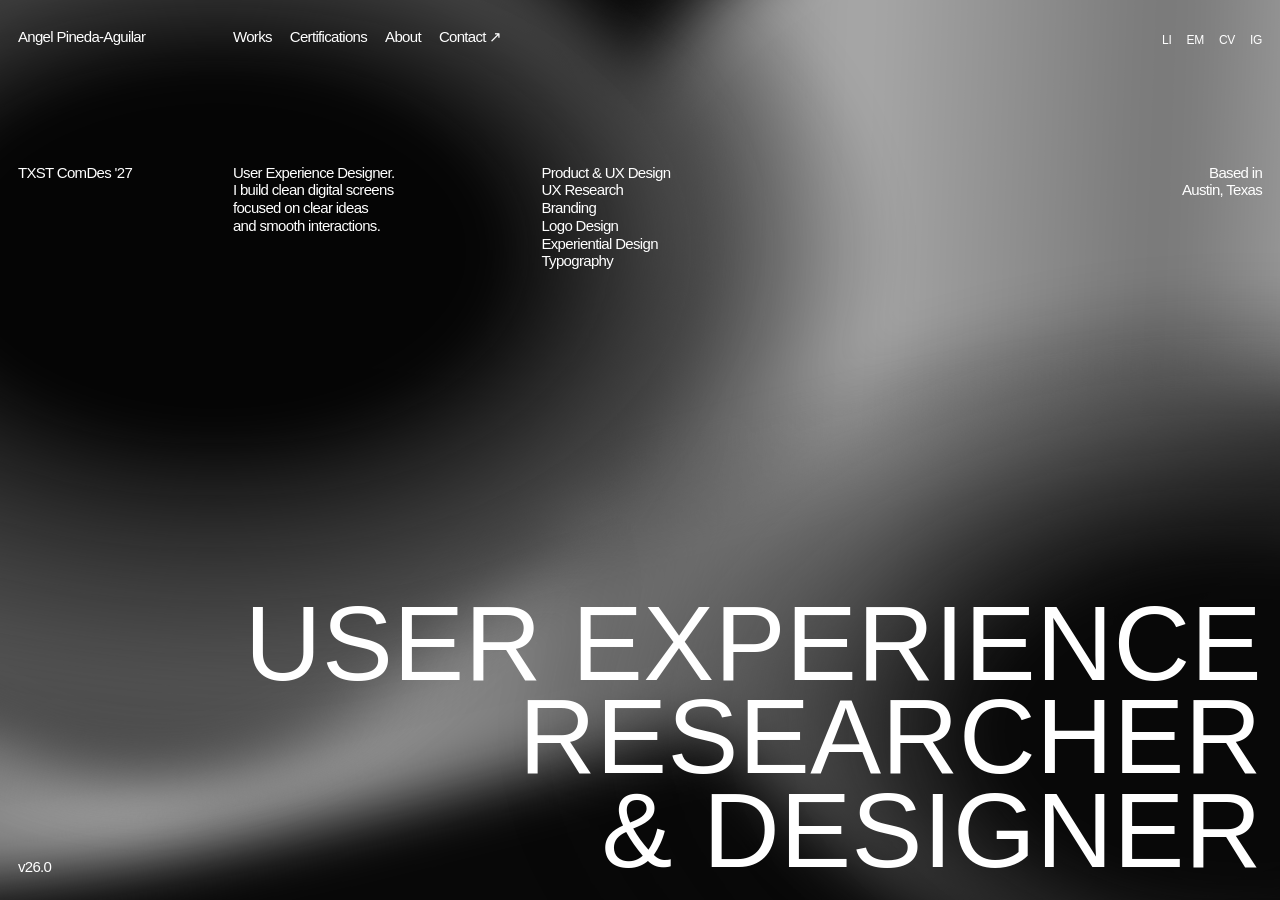
==== index.html @ bc6a07fe "Add files via upload" ====
<!DOCTYPE html>
<html lang="en">
<head>
  <meta charset="utf-8">
  <meta name="viewport" content="width=device-width, initial-scale=1">
  <title>Your Name — Creative Designer & Developer</title>
  <meta name="description" content="An independent creative designer and developer. Selected work, experiments, and background.">
  <link rel="stylesheet" href="style.css">
</head>
<body>
  <!-- A gently animated CSS background recreates the blurred monochrome atmosphere.
       Replace the name, biography, links, project images, and project details below.
       Navigation switches between views with CSS :target. No JavaScript needed. -->
  <div class="atmosphere" aria-hidden="true"><i></i><i></i><i></i><i></i></div>
  <a class="skip-link" href="#home">Skip to content</a>
  <header class="site-header">
    <a class="brand" href="#home">Angel Pineda-Aguilar</a>
    <nav class="main-nav" aria-label="Main navigation"><a href="#works">Works</a><a href="#certifications">Certifications</a><a href="#about">About</a><a href="mailto:hello@example.com">Contact ↗</a></nav>
    <!-- Replace these URLs with your own profiles. -->
    <!-- EDIT: replace profile URLs and email; add your résumé at assets/cv.pdf. -->
    <nav class="social-nav" aria-label="Social and contact links"><a href="https://linkedin.com" aria-label="LinkedIn">LI</a><a href="mailto:hello@example.com" aria-label="Email">EM</a><a href="assets/cv.pdf" aria-label="View résumé">CV</a><a href="https://instagram.com" aria-label="Instagram">IG</a></nav>
  </header>
  <main>
    <!-- Keep the home view LAST in the HTML. CSS shows it when no other view is targeted. -->
    <section id="works" class="view works-view" aria-label="Selected works" tabindex="-1">
      <!-- Radio inputs control the gallery layout; preview buttons select them with minimal JavaScript.
           To add a slide, duplicate an article + input and add its checked rules in CSS.
           For an unlimited list instead, remove inputs/labels and display articles in a grid. -->
      <input class="slide-radio" type="radio" name="work" id="work-1" checked aria-label="Show Studio Journal project">
      <input class="slide-radio" type="radio" name="work" id="work-2" aria-label="Show Millenium project">
      <input class="slide-radio" type="radio" name="work" id="work-3" aria-label="Show Nostalgia project">
      <div class="gallery">
        <!-- PROJECT TEMPLATE: duplicate the complete article. Replace the preview
             contents with <img src="assets/project.webp" alt="Project description"
             width="1600" height="1000">. Keep paths relative for GitHub Pages.
             The visual previews below are intentionally editable CSS artwork. -->
        <article class="work-slide slide-one">
          <!-- Compass cover: crisp vector artwork inspired by the project's icon.
               The entire cover retains its existing select/open interaction. -->
          <div class="project-preview compass-cover">
            <a class="project-select" href="compass.html" data-project="work-1" aria-label="Open project 01: Compass, a Wells Fargo AI financial advisor concept"></a>
            <div class="compass-cover-top" aria-hidden="true"><span>WELLS FARGO</span><span>AI INTEGRATION / 2026</span></div>
            <div class="compass-cover-center" aria-hidden="true">
              <svg class="compass-cover-icon" viewBox="0 0 240 240" fill="none" xmlns="http://www.w3.org/2000/svg">
                <circle cx="120" cy="120" r="91" stroke="currentColor" stroke-width="10"/>
                <!-- Diagonal points, followed by the four longer cardinal points. -->
                <g fill="currentColor">
                  <path d="M120 105 62 62 105 120 120 135 178 178 135 120Z"/>
                  <path d="M105 120 62 178 120 135 135 120 178 62 120 105Z"/>
                </g>
                <g fill="#ede8e0">
                  <path d="M120 120 66 66 112 120Z"/>
                  <path d="M120 120 66 174 120 128Z"/>
                  <path d="M120 120 174 174 128 120Z"/>
                  <path d="M120 120 174 66 120 112Z"/>
                </g>
                <path d="M120 5 138 102 235 120 138 138 120 235 102 138 5 120 102 102Z" fill="currentColor"/>
                <g fill="#ede8e0">
                  <path d="M120 12 120 120 106 106Z"/>
                  <path d="M228 120 120 120 134 106Z"/>
                  <path d="M120 228 120 120 134 134Z"/>
                  <path d="M12 120 120 120 106 134Z"/>
                </g>
                <circle cx="120" cy="120" r="22" fill="#ede8e0" stroke="currentColor" stroke-width="2"/>
              </svg>
              <span class="compass-cover-wordmark">Compass</span>
              <span class="compass-cover-description">Your financial co-pilot.</span>
            </div>
            <div class="compass-cover-bottom" aria-hidden="true"><span>PRODUCT DESIGN / SENIOR PROJECT</span><span class="compass-cover-arrow">↗</span></div>
          </div>
          <div class="work-information"><h1><a href="compass.html">Compass ↗</a></h1><dl><div><dt>Role</dt><dd>Product Designer &amp;<br>Systems &amp; AI Prototyper</dd></div><div><dt>Focus</dt><dd>Design Systems &amp; Components<br>UX/UI Design</dd></div><div><dt>Context</dt><dd>Senior Project</dd></div><div><dt>Stack</dt><dd>Figma, Codex,<br>Phoenix Code</dd></div><div class="work-year"><dt class="year-label">Year</dt><dd>2026</dd></div></dl></div>
        </article>
        <article class="work-slide slide-two">
          <div class="project-preview stars-preview"><button class="project-select" type="button" data-project="work-2" aria-label="Show project 2: Millenium"></button><div class="star-window"><span class="star-mark">Ⅿ</span><span class="vertical-menu">MENU</span><div class="star-field"></div><span class="star-footer">A different perspective.</span></div></div>
          <div class="work-information"><h1>Millenium ↗</h1><dl><div><dt>Role</dt><dd>Front-end & back-end<br>development</dd></div><div><dt>Focus</dt><dd>Immersive digital experience</dd></div><div><dt>Context</dt><dd>Independent concept</dd></div><div><dt>Stack</dt><dd>HTML, CSS</dd></div><div class="work-year"><dt class="year-label">Year</dt><dd>2026</dd></div></dl></div>
        </article>
        <article class="work-slide slide-three">
          <div class="project-preview nostalgia-preview"><button class="project-select" type="button" data-project="work-3" aria-label="Show project 3: Nostalgia"></button><span class="nostalgia-orb"></span><strong>Nostalgia</strong><small>A taste of another time.</small></div>
          <div class="work-information"><h1>Nostalgia ↗</h1><dl><div><dt>Role</dt><dd>Creative direction &<br>web design</dd></div><div><dt>Focus</dt><dd>Brand experience</dd></div><div><dt>Context</dt><dd>Independent concept</dd></div><div><dt>Stack</dt><dd>HTML, CSS</dd></div><div class="work-year"><dt class="year-label">Year</dt><dd>2025</dd></div></dl></div>
        </article>
      </div>
      <div class="gallery-controls" aria-label="Select project"><label for="work-1">01<span class="sr-only"> Studio Journal</span></label><label for="work-2">02<span class="sr-only"> Millenium</span></label><label for="work-3">03<span class="sr-only"> Nostalgia</span></label></div>
    </section>

    <section id="about" class="view about-view" aria-label="About" tabindex="-1">
      <!-- Replace this abstract identity card with a portrait:
           <img class="portrait" src="assets/portrait.webp" alt="Your Name"> -->
      <div class="identity-card"><div class="portrait-art" aria-hidden="true"></div><div class="identity-copy"><p><span>Your</span><span>Name</span></p><p>Creative & interactive<br>designer / developer</p><p><span>2026</span><span>[Now]</span></p><p><span>Texas</span><span>[USA]</span></p><p>Design, technology<br>& everyday life</p></div></div>
      <dl class="biography"><div><dt>Bio</dt><dd><p>I’m a Communication Design student at Texas State University, with an Associate’s degree from ACC through the P-TECH program. My background spans early foundations at IBM and hands-on experience navigating complex technical constraints.</p><p>My focus centers firmly on User Experience design, information architecture, and complex systems design. I approach digital products not as decorative layouts, but as logical structures engineered to eliminate friction, optimize workflows, and solve real organizational problems driven by data and logistics.</p></dd></div><div><dt>Currently</dt><dd>Open for Full-Time Product Design &amp; UI/UX Roles</dd></div><div><dt>Formerly</dt><dd>Quantum Research Intern / IBM</dd></div><div><dt>Selected links</dt><dd><a href="https://linkedin.com" aria-label="LinkedIn">LinkedIn ↗</a><br><a href="mailto:hello@example.com" aria-label="Email">Email ↗</a><br><a href="assets/cv.pdf" aria-label="View résumé">Curriculum Vitae ↗</a><br><a href="https://instagram.com" aria-label="Instagram">Instagram ↗</a></dd></div></dl>
      <aside class="services"><h2>Services</h2><ul><li>Product &amp; UX Design</li><li>UX Research</li><li>Branding</li><li>Logo Design</li><li>Experiential Design</li><li>Typography</li></ul><h2>Stack</h2><ul class="stack-list"><li>Figma</li><li>Illustrator</li><li>InDesign</li><li>Photoshop</li><li>Codex</li><li>PhoenixCode</li></ul></aside>
    </section>

    <section id="certifications" class="view certifications-view" aria-labelledby="certifications-title" tabindex="-1">
      <h1 id="certifications-title">Certifications</h1>
      <p class="certifications-intro">Professional learning, credentials, and continued development.</p>
      <div class="certifications-scroll" role="region" aria-label="Certification list" tabindex="0">
      <!-- Credentials listed newest first. Duplicate a complete details block
           to add another credential; update title, issuer, and both time elements. -->
      <div class="certification-table-heading" aria-hidden="true"><span>Certification</span><span>Issuer</span><span>Issued</span></div>
      <details class="certification-row">
        <summary><span>InDesign: Typography Part 1</span><span>LinkedIn</span><span><time datetime="2025-01">Jan 2025</time> / +</span></summary>
        <p>Issued by LinkedIn<br>Issued <time datetime="2025-01">Jan 2025</time></p>
        <!-- Add a verified credential URL here when available. -->
      </details>
      <details class="certification-row">
        <summary><span>IBM Quantum Conversations</span><span>IBM</span><span><time datetime="2023-07">Jul 2023</time> / +</span></summary>
        <p>Issued by IBM<br>Issued <time datetime="2023-07">Jul 2023</time></p>
        <!-- Add a verified credential URL here when available. -->
      </details>
      <details class="certification-row">
        <summary><span>Project Management Fundamentals</span><span>IBM</span><span><time datetime="2023-04">Apr 2023</time> / +</span></summary>
        <p>Issued by IBM<br>Issued <time datetime="2023-04">Apr 2023</time></p>
        <!-- Add a verified credential URL here when available. -->
      </details>
      <details class="certification-row">
        <summary><span>Data Fundamentals</span><span>IBM</span><span><time datetime="2023-04">Apr 2023</time> / +</span></summary>
        <p>Issued by IBM<br>Issued <time datetime="2023-04">Apr 2023</time></p>
        <!-- Add a verified credential URL here when available. -->
      </details>
      <details class="certification-row">
        <summary><span>Basic Principles of Design</span><span>IBM</span><span><time datetime="2023-04">Apr 2023</time> / +</span></summary>
        <p>Issued by IBM<br>Issued <time datetime="2023-04">Apr 2023</time></p>
        <!-- Add a verified credential URL here when available. -->
      </details>
      <details class="certification-row">
        <summary><span>ESB: Entrepreneurship and Small Business v.2</span><span>Certiport - A Pearson VUE Business</span><span><time datetime="2023-04">Apr 2023</time> / +</span></summary>
        <p>Issued by Certiport - A Pearson VUE Business<br>Issued <time datetime="2023-04">Apr 2023</time></p>
        <!-- Add a verified credential URL here when available. -->
      </details>
      <details class="certification-row">
        <summary><span>Working in a Digital World: Professional Skills</span><span>IBM</span><span><time datetime="2022-02">Feb 2022</time> / +</span></summary>
        <p>Issued by IBM<br>Issued <time datetime="2022-02">Feb 2022</time></p>
        <!-- Add a verified credential URL here when available. -->
      </details>
      <details class="certification-row">
        <summary><span>Job Application Essentials</span><span>IBM</span><span><time datetime="2022-02">Feb 2022</time> / +</span></summary>
        <p>Issued by IBM<br>Issued <time datetime="2022-02">Feb 2022</time></p>
        <!-- Add a verified credential URL here when available. -->
      </details>
      </div>
    </section>

    <section id="home" class="view home-view" aria-labelledby="home-title" tabindex="-1">
      <div class="home-information"><p>TXST ComDes '27</p><p>User Experience Designer.<br>I build clean digital screens<br>focused on clear ideas<br>and smooth interactions.</p><ul><li>Product &amp; UX Design</li><li>UX Research</li><li>Branding</li><li>Logo Design</li><li>Experiential Design</li><li>Typography</li></ul><p class="location">Based in<br>Austin, Texas</p></div>
      <!-- Wide display type matches the screenshot's four-line, right-aligned silhouette.
           Shorter names fit best; adjust the font sizes in CSS for your own wording. -->
      <h1 id="home-title" class="hero-title personalized-title"><span class="name-line"><span>Angel</span><span>Pineda</span></span><span class="title-line creative-line">User Experience</span><span class="title-line technology-line">Researcher</span><span class="title-line developer-line">&amp; Designer</span></h1>
      <span class="version">v26.0</span>
    </section>
  </main>
  <!-- Pointer input gently steers the CSS background. No continuous JS loop:
       updates are batched to one frame, and CSS eases each movement.
       Touch devices use the ambient animation without intercepting scrolling. -->
  <script>
    // Fold the outgoing view upward, then unfold the selected view downward.
    // Hash links still work normally without JavaScript or with reduced motion.
    (() => {
      const reduced = window.matchMedia('(prefers-reduced-motion: reduce)');
      let switching = false;
      let pendingTarget = null;
      const activeView = () => document.querySelector('.view:target') || document.getElementById('home');

      async function switchView(target) {
        if (switching) { pendingTarget = target; return; }
        const current = activeView();
        if (current === target) return;
        if (reduced.matches || !current.animate) {
          window.location.hash = target.id;
          return;
        }
        switching = true;
        const main = document.querySelector('main');
        main.inert = true;
        try {
          const exit = current.animate([
            { clipPath: 'inset(0 0 0% 0)', opacity: 1 },
            { clipPath: 'inset(0 0 100% 0)', opacity: 0 }
          ], { duration: 340, easing: 'cubic-bezier(.65, 0, .35, 1)', fill: 'forwards' });
          await exit.finished;
          // Brief breathing room between closing and opening views.
          await new Promise((resolve) => window.setTimeout(resolve, 220));
          window.location.hash = target.id;
          const entry = target.animate([
            { clipPath: 'inset(0 0 100% 0)', opacity: 0 },
            { clipPath: 'inset(0 0 0% 0)', opacity: 1 }
          ], { duration: 650, easing: 'cubic-bezier(.22, 1, .36, 1)', fill: 'both' });
          exit.cancel();
          await entry.finished;
          entry.cancel();
        } finally {
          main.inert = false;
          switching = false;
          if (pendingTarget) {
            const next = pendingTarget;
            pendingTarget = null;
            switchView(next);
          }
        }
      }

      document.querySelectorAll('.site-header a[href^="#"]').forEach((link) => {
        link.addEventListener('click', (event) => {
          if (event.button !== 0 || event.metaKey || event.ctrlKey || event.shiftKey || event.altKey) return;
          const target = document.getElementById(link.hash.slice(1));
          if (!target || !target.classList.contains('view')) return;
          event.preventDefault();
          switchView(target);
        });
      });
    })();

    // Side previews select a project. The centered first project opens its case study.
    document.querySelectorAll('.project-select').forEach((button) => {
      button.addEventListener('click', (event) => {
        const selection = document.getElementById(button.dataset.project);
        // Follow the native same-tab link when this project is already centered.
        if (button.matches('a[href]') && selection.checked) return;
        event.preventDefault();
        selection.checked = true;
      });
    });

    (() => {
      const background = document.querySelector('.atmosphere');
      const reducedMotion = window.matchMedia('(prefers-reduced-motion: reduce)');
      let frame = 0;
      let x = 0;
      let y = 0;

      function applyPosition() {
        background.style.setProperty('--pointer-x', `${x}px`);
        background.style.setProperty('--pointer-y', `${y}px`);
        frame = 0;
      }

      function queuePosition() {
        if (!frame) frame = requestAnimationFrame(applyPosition);
      }

      function resetPosition() {
        x = 0;
        y = 0;
        queuePosition();
      }

      window.addEventListener('pointermove', (event) => {
        if (reducedMotion.matches || event.pointerType === 'touch') return;
        // Maximum shift: 28px horizontally, 20px vertically.
        x = (event.clientX / window.innerWidth - 0.5) * 56;
        y = (event.clientY / window.innerHeight - 0.5) * 40;
        queuePosition();
      }, { passive: true });

      document.documentElement.addEventListener('pointerleave', resetPosition);
      window.addEventListener('blur', resetPosition);
      reducedMotion.addEventListener('change', resetPosition);
    })();
  </script>

  <!-- Match the view-switch transition when navigating between HTML pages. -->
  <script>
    (() => {
      const main = document.querySelector('main');
      const reduced = window.matchMedia('(prefers-reduced-motion: reduce)');
      const transitionKey = 'portfolio-page-entry';
      let entering = document.body.classList.contains('case-study-page');
      let leaving = false;
      try {
        entering = sessionStorage.getItem(transitionKey) === location.pathname || entering;
        sessionStorage.removeItem(transitionKey);
      } catch (_) { /* Local-file privacy settings may disable session storage. */ }

      if (entering && !reduced.matches && main.animate) {
        main.animate([
          { clipPath: 'inset(0 0 100% 0)', opacity: 0 },
          { clipPath: 'inset(0 0 0% 0)', opacity: 1 }
        ], { duration: 650, easing: 'cubic-bezier(.22, 1, .36, 1)' });
      }

      document.addEventListener('click', async (event) => {
        if (event.defaultPrevented || event.button !== 0 || event.metaKey ||
            event.ctrlKey || event.shiftKey || event.altKey) return;
        const link = event.target.closest('a[href]');
        if (!link || link.hasAttribute('download') || (link.target && link.target !== '_self')) return;
        const url = new URL(link.href, location.href);
        if (url.origin !== location.origin || url.pathname === location.pathname ||
            !/\/(?:index|compass)\.html$/.test(url.pathname)) return;
        if (reduced.matches || !main.animate) return;
        event.preventDefault();
        if (leaving) return;
        leaving = true;
        try {
          await main.animate([
            { clipPath: 'inset(0 0 0% 0)', opacity: 1 },
            { clipPath: 'inset(0 0 100% 0)', opacity: 0 }
          ], { duration: 340, easing: 'cubic-bezier(.65, 0, .35, 1)', fill: 'forwards' }).finished;
          await new Promise((resolve) => setTimeout(resolve, 220));
          try { sessionStorage.setItem(transitionKey, url.pathname); } catch (_) {}
        } finally {
          location.assign(url.href);
        }
      });

      // Restore content if the browser brings this document back from its cache.
      window.addEventListener('pageshow', (event) => {
        if (event.persisted) {
          main.getAnimations().forEach((animation) => animation.cancel());
          leaving = false;
        }
      });
    })();
  </script>
</body>
</html>
---- style.css ----
/* Screenshot-inspired, two-file template. No external fonts or scripts.
   Customize content in index.html. Replace preview artwork with your own images.
   Desktop reference proportions: 1.4% edge inset, 16.7% nav start, 42% text start. */
:root { --background:#080808; --text:#fff; --muted:#b4b4b4; --edge:1.4vw; --header-height:84px; --font:Arial,Helvetica,sans-serif; }
* { box-sizing:border-box; }
html { min-height:100%; background:var(--background); }
body { margin:0; color:var(--text); font-family:var(--font); font-size:clamp(15px,1.13vw,23px); line-height:1.18; letter-spacing:-.045em; }
a { color:inherit; text-decoration:none; }
a:hover { text-decoration:underline; text-underline-offset:4px; }
h1,h2,p,ul,dl,dd { margin:0; }
h1,h2 { font-weight:400; }
ul { list-style:none; padding:0; }
a:focus-visible,summary:focus-visible { outline:2px solid #fff; outline-offset:5px; }
.sr-only { position:absolute; width:1px; height:1px; padding:0; margin:-1px; overflow:hidden; clip:rect(0,0,0,0); white-space:nowrap; border:0; }
.skip-link { position:fixed; top:-100px; left:15px; padding:12px; background:#fff; color:#000; z-index:20; }
.skip-link:focus { top:15px; }
/* STATIC ATMOSPHERE. Broad blurred bands recreate the original grayscale form
   without WebGL, animation, downloaded assets, or per-frame rendering. */
.atmosphere { position:fixed; inset:0; z-index:-1; overflow:hidden; background:#080808; pointer-events:none; }
.atmosphere i { position:absolute; display:block; background:#858585; filter:blur(24px); }
.atmosphere i:nth-child(1) { width:110vw; height:22vh; left:-32vw; top:50vh; transform:rotate(16deg); border-radius:50%; }
.atmosphere i:nth-child(2) { width:60vw; height:105vh; right:-18vw; top:23vh; transform:rotate(-23deg); border-radius:43% 18% 40% 45%; }
.atmosphere i:nth-child(3) { width:110vw; height:18vh; left:-20vw; top:79vh; transform:rotate(-14deg); border-radius:50%; }
.atmosphere i:nth-child(4) { width:30vw; height:75vh; left:24vw; top:57vh; transform:rotate(52deg); border-radius:50%; background:#656565; }
/* HEADER: transparent, deliberately borderless. */
.site-header { position:fixed; left:0; right:0; top:0; height:var(--header-height); z-index:10; display:grid; grid-template-columns:2fr 7fr 3fr; align-items:start; padding:28px var(--edge) 0; }
.brand { white-space:nowrap; }
.main-nav { display:flex; gap:18px; padding-left:.6vw; }
.social-nav { display:flex; justify-content:flex-end; align-items:center; gap:15px; font-size:12px; letter-spacing:-.025em; padding-top:5px; }
/* CSS-only view navigation. The default home view is last in DOM so sibling
   selectors can hide it when Works, About, or Archive is targeted. */
.view { display:none; min-height:100svh; outline:none; }
.home-view { display:flex; }
.view:target { display:block; }
.view:target ~ .home-view { display:none; }
.home-view:target { display:flex; }
body:has(#works:target) .main-nav a[href="#works"],body:has(#about:target) .main-nav a[href="#about"],body:has(#certifications:target) .main-nav a[href="#certifications"] { text-decoration:underline; text-underline-offset:5px; }
/* HOME: information in the upper third, oversized name anchored to the bottom. */
.home-view { position:relative; flex-direction:column; justify-content:flex-end; padding:var(--header-height) var(--edge) 24px; }
.home-information { position:absolute; top:18.2%; left:var(--edge); right:var(--edge); display:grid; grid-template-columns:2fr 3fr 4fr 3fr; }
.home-information > :nth-child(2) { padding-left:.6vw; }
.home-information > :nth-child(3) { padding-left:.4vw; }
.location { text-align:right; }
.hero-title { width:100%; font-size:8.3vw; font-weight:400; line-height:.86; letter-spacing:-.015em; text-transform:uppercase; padding-top:35vh; }
.name-line { display:flex; justify-content:space-between; margin-bottom:.025em; }
.name-line span { display:inline-block; transform:scaleX(1.18); }
.name-line span:first-child { transform-origin:left; }
.name-line span:last-child { transform-origin:right; }
.title-line { display:block; text-align:right; margin-top:.02em; }
.creative-line { transform:scaleX(1.28); transform-origin:right; }
.technology-line { transform:scaleX(1.08); transform-origin:right; }
.developer-line { transform:scaleX(1.13); transform-origin:right; }
.version { position:absolute; bottom:24px; left:var(--edge); font-size:inherit; }
/* WORKS: one large center preview, adjacent previews at each edge, metadata low.
   All artwork remains static. Radio controls are keyboard-accessible. */
.works-view { position:relative; overflow:hidden; padding-top:var(--header-height); }
.slide-radio { position:absolute; top:104px; width:1px; height:1px; opacity:0; }
.gallery { position:relative; min-height:calc(100svh - var(--header-height)); }
.work-slide { position:absolute; inset:0; }
.project-preview { position:absolute; top:18vh; width:47.6vw; height:49vh; min-height:240px; border-radius:7px; overflow:hidden; background:#f4f4f4; transition:left .5s ease,transform .5s ease; }
.project-preview > img { width:100%; height:100%; object-fit:cover; display:block; }
.slide-one .project-preview { left:-25.7vw; transform:perspective(1100px) rotateY(12deg); }
.slide-two .project-preview { left:26.2vw; }
.slide-three .project-preview { left:78vw; transform:perspective(1100px) rotateY(-12deg); }
.work-information { display:none; position:absolute; left:var(--edge); right:var(--edge); top:76vh; padding-bottom:24px; }
.work-information h1 { font-size:1.35em; margin-bottom:28px; letter-spacing:-.045em; }
.work-information dl { display:grid; grid-template-columns:2fr 4fr 3fr 2fr 1fr; gap:20px; }
.work-information dt { font-size:12px; text-transform:uppercase; margin-bottom:18px; letter-spacing:-.025em; }
.work-year { text-align:right; align-self:start; }
/* Preserve label spacing so the year aligns with the first line of other values. */
.year-label { visibility:hidden; }
#work-1:checked ~ .gallery .slide-one .project-preview { left:26.2vw; transform:none; }
#work-1:checked ~ .gallery .slide-two .project-preview { left:78vw; transform:perspective(1100px) rotateY(-12deg); }
#work-1:checked ~ .gallery .slide-three .project-preview { left:-25.7vw; transform:perspective(1100px) rotateY(12deg); }
#work-3:checked ~ .gallery .slide-three .project-preview { left:26.2vw; transform:none; }
#work-3:checked ~ .gallery .slide-one .project-preview { left:78vw; transform:perspective(1100px) rotateY(-12deg); }
#work-3:checked ~ .gallery .slide-two .project-preview { left:-25.7vw; transform:perspective(1100px) rotateY(12deg); }
#work-1:checked ~ .gallery .slide-one .work-information,#work-2:checked ~ .gallery .slide-two .work-information,#work-3:checked ~ .gallery .slide-three .work-information { display:block; }
.gallery-controls { position:absolute; top:calc(var(--header-height) + 70vh); left:50%; transform:translateX(-50%); display:flex; gap:18px; font-size:11px; }
.gallery-controls label { cursor:pointer; padding:7px; color:#ccc; }
#work-1:checked ~ .gallery-controls label[for="work-1"],#work-2:checked ~ .gallery-controls label[for="work-2"],#work-3:checked ~ .gallery-controls label[for="work-3"] { color:white; text-decoration:underline; text-underline-offset:5px; }
#work-1:focus-visible ~ .gallery-controls label[for="work-1"],#work-2:focus-visible ~ .gallery-controls label[for="work-2"],#work-3:focus-visible ~ .gallery-controls label[for="work-3"] { outline:2px solid white; }
/* Editable stand-in artwork. Swap these contents for real project screenshots. */
.journal-preview { color:#111; padding:20px; }
.journal-logo { font-size:10px; position:absolute; right:10%; }
.journal-art { position:absolute; left:12%; top:35%; width:48%; height:65%; background:radial-gradient(ellipse at 50% 35%,#e1c8ae 0 15%,transparent 16%),repeating-linear-gradient(80deg,#a9a388 0 3px,#d9d2bb 4px 10px,#c6bda1 12px 18px); }
.journal-art span { font-family:Georgia,serif; font-size:15vw; position:absolute; bottom:-15%; left:15%; color:#e8e1d5; }
.journal-preview > strong { position:absolute; bottom:10%; right:12%; font-family:Georgia,serif; font-size:6vw; }
.stars-preview { padding:6.5% 5.5%; }
.star-window { position:relative; height:100%; background:#090909; overflow:hidden; }
.star-field { position:absolute; inset:-20%; background-image:radial-gradient(circle,#fff 0 .7px,transparent 1.5px),radial-gradient(circle,#ddd 0 1px,transparent 1.7px),radial-gradient(ellipse,#7778,transparent 63%); background-size:17px 23px,31px 37px,100% 100%; transform:perspective(300px) rotateX(20deg) rotateZ(-12deg); mask-image:radial-gradient(ellipse,#000 25%,transparent 70%); }
.star-mark { position:absolute; left:3%; top:5%; font-size:18px; color:#aaa; }
.vertical-menu { position:absolute; top:43%; left:3%; writing-mode:vertical-rl; font-size:7px; }
.star-footer { position:absolute; bottom:7%; left:8%; font-size:10px; letter-spacing:.1em; }
.nostalgia-preview { background:radial-gradient(ellipse at 70% 50%,#c93743 0 15%,#e79e9c 30%,#c8a595 65%,#e3c7ac); display:flex; align-items:center; justify-content:center; }
.nostalgia-orb { position:absolute; width:27%; aspect-ratio:1; border-radius:50%; background:radial-gradient(circle at 35% 30%,white,#e6dce1 60%,#aaa); right:13%; }
.nostalgia-preview strong { position:relative; color:#e9df79; font-family:Impact,"Arial Narrow",sans-serif; font-size:5vw; font-style:italic; text-transform:uppercase; letter-spacing:-.045em; text-shadow:2px 2px #e35d84,4px 4px #203b30; transform:rotate(-5deg); }
.nostalgia-preview small { position:absolute; bottom:10%; font-size:12px; }
/* ABOUT: original's portrait / label / biography / services distribution. */
.about-view:target { display:grid; }
.about-view { padding:25vh var(--edge) 60px; grid-template-columns:3fr 6fr 3fr; align-items:start; gap:0; }
.identity-card { position:relative; width:64%; aspect-ratio: .66; border-radius:8px; overflow:hidden; background:#454545; }
.portrait-art { position:absolute; inset:0; background:linear-gradient(115deg,transparent 35%,#9994 36% 38%,transparent 39%),repeating-linear-gradient(105deg,#333 0 5px,#757575 6px 9px,#444 10px 25px); }
.portrait-art::before { content:""; position:absolute; width:65%; height:100%; left:35%; top:13%; border-radius:45% 45% 10% 10%; background:linear-gradient(105deg,#999,#2c2c2c 60%); transform:rotate(-12deg); }
.identity-copy { position:absolute; top:35%; left:17%; right:17%; text-transform:uppercase; font-size:clamp(9px,.8vw,16px); letter-spacing:-.035em; }
.identity-copy p { margin-bottom:3px; }
.identity-copy p:has(span) { display:flex; justify-content:space-between; }
.portrait { width:64%; height:auto; border-radius:8px; }
.biography > div { display:grid; grid-template-columns:2fr 4fr; gap:0; margin-bottom:60px; }
.biography > div:first-child { min-height:145px; }
.biography dt,.services h2 { color:var(--muted); text-transform:uppercase; font-size:.72em; letter-spacing:-.025em; font-weight:400; }
.biography dd { padding-right:35px; }
.services { padding-left:.4vw; }
.services ul { margin:20px 0 36px; }
.stack-list { display:grid; grid-template-columns:1fr 1fr; }
/* ARCHIVE: restrained list using the same asymmetric alignment. */
.certifications-view { padding:24vh var(--edge) 70px; }
.certifications-view h1 { font-size:9vw; text-transform:uppercase; letter-spacing:-.06em; }
.certifications-intro { margin:30px 0 70px 40.5%; max-width:450px; }
.certifications-view details { margin-left:16.7%; border-top:1px solid #ffffff50; }
.certifications-view summary { display:flex; justify-content:space-between; padding:24px 0; cursor:pointer; list-style:none; }
.certifications-view summary::-webkit-details-marker { display:none; }
.certifications-view details p { max-width:550px; padding:0 0 30px; color:#ddd; }
/* Smaller desktop heights must scroll instead of overlapping metadata. */
@media(min-width:768px) and (max-height:700px) { .home-view { min-height:720px; }.home-information { top:150px; }.works-view .gallery { min-height:750px; }.work-information { top:580px; }.project-preview { top:100px; height:360px; }.gallery-controls { top:570px; } }
@media(max-width:767px) {
  :root { --edge:20px; --header-height:112px; }
  body { font-size:16px; letter-spacing:-.035em; }
  .site-header { grid-template-columns:1fr auto; padding-top:20px; gap:20px 10px; background:linear-gradient(#080808d9,transparent); }
  .brand { grid-column:1; }.social-nav { grid-column:2; font-size:9px; gap:10px; padding:3px 0; }
  .main-nav { grid-column:1 / -1; grid-row:2; padding:0; gap:20px; font-size:16px; }
  .home-view { min-height:100svh; padding-bottom:32px; }
  .home-information { top:145px; grid-template-columns:1fr 1.65fr; gap:30px 12px; font-size:14px; }
  .home-information > :nth-child(2),.home-information > :nth-child(3) { padding:0; }
  .home-information > ul { grid-column:2; }.home-information > .location { grid-column:1; grid-row:2; text-align:left; }
  .hero-title { padding-top:390px; font-size:8.1vw; line-height:.96; margin-bottom:20px; }
  .name-line { margin-bottom:6px; }.title-line { margin-top:4px; }.version { bottom:18px; font-size:12px; }
  .atmosphere i { filter:blur(18px); }.atmosphere i:nth-child(2) { width:100vw; right:-50vw; }
  .works-view { padding-top:140px; }.gallery { min-height:700px; }
  .project-preview { top:60px; width:82vw; height:50vw; min-height:0; }
  .slide-one .project-preview { left:-79vw; }.slide-two .project-preview { left:9vw; }.slide-three .project-preview { left:97vw; }
  #work-1:checked ~ .gallery .slide-one .project-preview,#work-3:checked ~ .gallery .slide-three .project-preview { left:9vw; }
  #work-1:checked ~ .gallery .slide-two .project-preview,#work-3:checked ~ .gallery .slide-one .project-preview { left:97vw; }
  #work-1:checked ~ .gallery .slide-three .project-preview,#work-3:checked ~ .gallery .slide-two .project-preview { left:-79vw; }
  .gallery-controls { top:calc(220px + 50vw); }
  .work-information { top:calc(150px + 50vw); }.work-information h1 { font-size:23px; margin-bottom:30px; }
  .work-information dl { grid-template-columns:1fr 1fr; gap:28px 20px; }.work-information dt { font-size:10px; margin-bottom:10px; }.work-year { text-align:left; }
  .nostalgia-preview strong { font-size:9vw; }.journal-preview > strong { font-size:12vw; }.journal-art span { font-size:30vw; }
  .about-view { padding-top:160px; grid-template-columns:1fr; gap:45px; }
  .identity-card,.portrait { width:52%; max-width:260px; }.identity-copy { font-size:11px; }
  .biography > div { grid-template-columns:1fr 2fr; margin-bottom:36px; }.biography > div:first-child { min-height:0; }.biography dd { padding:0; }
  .services { padding-left:33.333%; }.services ul { margin-top:15px; }.services h2,.biography dt { font-size:11px; }
  .certifications-view { padding-top:170px; }.certifications-view h1 { font-size:17vw; }.certifications-intro { margin:30px 0 50px; }.certifications-view details { margin:0; }.certifications-view summary { gap:20px; }
}
@media(prefers-reduced-motion:reduce) { * { transition:none!important; } }

/* LIVING GRAYSCALE BACKGROUND
   The four soft forms drift independently. Only transforms animate, so the
   browser can move the existing layers without a canvas or a rendering loop.
   Increase the durations for calmer movement; lower the travel for less motion. */
.atmosphere {
  inset: -4%;
  transform: translate3d(var(--pointer-x, 0px), var(--pointer-y, 0px), 0);
  transition: transform 1.8s cubic-bezier(.16, 1, .3, 1);
}
.atmosphere i { will-change: transform; }
.atmosphere i:nth-child(1) { animation: ribbon-drift 24s ease-in-out infinite alternate; }
.atmosphere i:nth-child(2) { animation: cloud-drift 32s ease-in-out infinite alternate; animation-delay: -12s; }
.atmosphere i:nth-child(3) { animation: lower-drift 28s ease-in-out infinite alternate; animation-delay: -8s; }
.atmosphere i:nth-child(4) { animation: fold-drift 36s ease-in-out infinite alternate; animation-delay: -18s; }
@keyframes ribbon-drift {
  0% { transform: translate3d(-3vw, -5vh, 0) rotate(12deg) scaleY(.8); }
  50% { transform: translate3d(5vw, 5vh, 0) rotate(23deg) scaleY(1.15); }
  100% { transform: translate3d(-1vw, 13vh, 0) rotate(5deg) scaleY(1.4); }
}
@keyframes cloud-drift {
  0% { transform: translate3d(7vw, -7vh, 0) rotate(-30deg) scale(.95); }
  50% { transform: translate3d(-7vw, 4vh, 0) rotate(-12deg) scale(1.1); }
  100% { transform: translate3d(2vw, -12vh, 0) rotate(-38deg) scale(1.2); }
}
@keyframes lower-drift {
  0% { transform: translate3d(-5vw, 8vh, 0) rotate(-19deg) scaleY(.8); }
  50% { transform: translate3d(4vw, -5vh, 0) rotate(-6deg) scaleY(1.5); }
  100% { transform: translate3d(9vw, -12vh, 0) rotate(-24deg) scaleY(1.1); }
}
@keyframes fold-drift {
  0% { transform: translate3d(-7vw, 5vh, 0) rotate(40deg) scale(.9); }
  50% { transform: translate3d(6vw, -8vh, 0) rotate(65deg) scale(1.2); }
  100% { transform: translate3d(14vw, 3vh, 0) rotate(30deg) scale(1.05); }
}
/* Smaller travel on touch screens; the ambient animation works without input. */
@media (max-width: 767px) {
  .atmosphere i { animation-duration: 40s; }
}
@media (prefers-reduced-motion: reduce) {
  .atmosphere { transform: none; transition: none; }
  .atmosphere i { animation: none; will-change: auto; }
}

/* LIQUID METAL / broader travel and alternating light/dark folds.
   Negative delays start every form at a different point in its flow. */
.atmosphere {
  background: #080808;
  isolation: isolate;
}
.atmosphere i {
  background: linear-gradient(115deg, #444 3%, #aaa 30%, #777 52%, #b0b0b0 67%, #555 94%);
  filter: blur(30px);
}
.atmosphere i:nth-child(1) {
  width: 145vw; height: 33vh; left: -25vw; top: 32vh;
  border-radius: 46% 54% 38% 62% / 56% 38% 62% 44%;
  animation: metal-sweep 17s ease-in-out infinite alternate;
  animation-delay: -7s;
}
.atmosphere i:nth-child(2) {
  width: 87vw; height: 120vh; right: -28vw; top: -14vh;
  border-radius: 42% 58% 64% 36% / 38% 42% 58% 62%;
  animation: metal-pour 21s ease-in-out infinite alternate;
  animation-delay: -13s;
}
.atmosphere i:nth-child(3) {
  width: 145vw; height: 27vh; left: -26vw; top: 62vh;
  border-radius: 65% 35% 57% 43% / 43% 68% 32% 57%;
  animation: metal-wave 19s ease-in-out infinite alternate;
  animation-delay: -4s;
}
.atmosphere i:nth-child(4) {
  width: 65vw; height: 105vh; left: -12vw; top: -15vh;
  background: linear-gradient(135deg, #555, #999 40%, #6b6b6b 65%, #333);
  border-radius: 64% 36% 40% 60% / 46% 64% 36% 54%;
  animation: metal-fold 23s ease-in-out infinite alternate;
  animation-delay: -16s;
}
/* Dark, softly edged channels cut through the silver as it crosses the screen. */
.atmosphere::after {
  content: "";
  position: absolute;
  inset: -35%;
  background: radial-gradient(ellipse at 32% 38%, #050505 0 12%, transparent 30%),
              radial-gradient(ellipse at 76% 67%, #080808 0 10%, transparent 29%);
  filter: blur(18px);
  animation: metal-channels 27s ease-in-out infinite alternate;
  pointer-events: none;
}
@keyframes metal-sweep {
  0% { transform: translate3d(-15vw, -39vh, 0) rotate(-24deg) scaleY(.7); }
  45% { transform: translate3d(12vw, 5vh, 0) rotate(21deg) scaleY(1.25); }
  100% { transform: translate3d(-7vw, 43vh, 0) rotate(-12deg) scaleY(.85); }
}
@keyframes metal-pour {
  0% { transform: translate3d(18vw, -23vh, 0) rotate(-42deg) scaleX(.8); }
  50% { transform: translate3d(-37vw, 9vh, 0) rotate(18deg) scaleX(1.05); }
  100% { transform: translate3d(-9vw, 36vh, 0) rotate(-28deg) scaleX(.65); }
}
@keyframes metal-wave {
  0% { transform: translate3d(10vw, 35vh, 0) rotate(22deg) scaleY(1.2); }
  50% { transform: translate3d(-12vw, -29vh, 0) rotate(-19deg) scaleY(.65); }
  100% { transform: translate3d(6vw, -66vh, 0) rotate(12deg) scaleY(1.45); }
}
@keyframes metal-fold {
  0% { transform: translate3d(-23vw, 33vh, 0) rotate(40deg) scale(.8); }
  50% { transform: translate3d(50vw, -14vh, 0) rotate(-35deg) scale(1.1); }
  100% { transform: translate3d(12vw, 35vh, 0) rotate(70deg) scale(.75); }
}
@keyframes metal-channels {
  0% { transform: translate3d(-8vw, -8vh, 0) rotate(-18deg); }
  100% { transform: translate3d(14vw, 12vh, 0) rotate(32deg); }
}
@media (max-width: 767px) {
  .atmosphere i { filter: blur(22px); }
}
@media (prefers-reduced-motion: reduce) {
  .atmosphere i, .atmosphere::after { animation: none; }
  .atmosphere i { will-change: auto; }
}

/* Let clicks pass through overlapping full-screen article wrappers to the
   visible previews. Each preview has an accessible, full-surface button. */
.work-slide { pointer-events: none; }
.project-preview, .work-information { pointer-events: auto; }
.project-select {
  position: absolute;
  inset: 0;
  z-index: 2;
  width: 100%;
  height: 100%;
  border: 0;
  padding: 0;
  background: transparent;
  cursor: pointer;
  border-radius: inherit;
}
.project-select:focus-visible {
  outline: 3px solid #fff;
  outline-offset: -7px;
  box-shadow: inset 0 0 0 9px #111;
}

/* Works metadata: reserve the same 24px desktop bottom buffer as Home.
   The gallery starts below the header, so subtract its height from the anchor. */
@media (min-width: 768px) and (min-height: 701px) {
  .work-information {
    top: auto;
    bottom: 24px;
    padding-bottom: 0;
  }
}

/* =====================================================================
   COMPASS / standalone case study. Scoped classes preserve the homepage.
   Inherits the site's background, text, and font custom properties.
   ===================================================================== */
.case-study-page {
  --case-line: #222;
  --case-border: 1px solid var(--case-line);
  --case-padding: clamp(20px, 3vw, 60px);
  --case-mono: "SFMono-Regular", Consolas, "Liberation Mono", monospace;
  background: var(--background);
  line-height: 1.5;
  letter-spacing: -.025em;
}
.case-mono { font-family: var(--case-mono); font-size: 11px; line-height: 1.7; text-transform: uppercase; letter-spacing: .025em; color: var(--muted); }
.case-header { display: grid; grid-template-columns: 3fr 2fr 2fr 2fr; border: var(--case-border); }
.case-nav-slot { display: flex; align-items: center; gap: 20px; padding: 24px; border-right: var(--case-border); min-width: 0; font-size: 11px; letter-spacing: .015em; }
.case-nav-slot:last-child { border-right: 0; }
.case-brand { font-size: 12px; }
.case-socials { justify-content: flex-end; flex-wrap: wrap; }
.case-main { border-left: var(--case-border); border-right: var(--case-border); }
.case-hero-heading { padding: var(--case-padding); border-bottom: var(--case-border); }
.case-hero h1 { font-size: clamp(42px, 8.3vw, 160px); line-height: .98; font-weight: 400; letter-spacing: -.035em; margin: 45px 0 30px; }
.case-subtitle { max-width: 36ch; font-size: clamp(20px, 2.3vw, 36px); line-height: 1.25; }
.case-summary-grid { display: grid; grid-template-columns: 1fr 1fr; border-bottom: var(--case-border); }
.case-summary { padding: var(--case-padding); border-right: var(--case-border); }
.case-summary > .case-mono { margin-bottom: 25px; }
.case-summary > p:not(.case-mono) { max-width: 57ch; }
.case-study-page .case-note { color: var(--muted); font-size: 13px; line-height: 1.6; margin-top: 25px; }
.case-metadata { display: grid; align-content: start; }
.case-metadata > div { padding: 23px var(--case-padding); display: grid; grid-template-columns: 1fr 2fr; gap: 20px; border-bottom: var(--case-border); }
.case-metadata > div:last-child { border-bottom: 0; }
.case-metadata dd { color: var(--text); }
.case-block { border-bottom: var(--case-border); }
.case-block-label { display: flex; justify-content: space-between; gap: 20px; padding: 18px var(--case-padding); border-bottom: var(--case-border); }
.case-figure { margin: 0; min-width: 0; }
.case-media { width: 100%; border: var(--case-border); background: #101010; overflow: hidden; }
.case-media-wide { aspect-ratio: 16 / 9; }
.case-media > img, .case-media > video { display: block; width: 100%; height: 100%; object-fit: contain; }
.case-media-placeholder { display: flex; height: 100%; min-height: 0; flex-direction: column; justify-content: space-between; gap: 12px; padding: clamp(15px, 3vw, 50px); }
.case-media-placeholder > .case-mono { overflow-wrap: anywhere; }
.case-placeholder-title { font-size: clamp(24px, 5.5vw, 110px); font-weight: 400; letter-spacing: -.04em; line-height: 1.1; }
.case-figure figcaption { padding: 18px var(--case-padding); border-top: var(--case-border); }
.case-showcase .case-media { border-left: 0; border-right: 0; border-top: 0; border-bottom: 0; }
.case-split { display: grid; grid-template-columns: 1fr 1fr; }
.case-block-copy { padding: var(--case-padding); border-right: var(--case-border); }
.case-block-copy h2, .case-comparison-heading h2 { font-size: clamp(22px, 2.2vw, 35px); line-height: 1.2; letter-spacing: -.025em; margin-bottom: 30px; }
.case-block-copy > p { margin-bottom: 24px; max-width: 55ch; }
.case-block-copy > p + p { color: var(--muted); }
.case-block-copy h3 { font-weight: 400; font-size: 20px; margin: 35px 0 18px; }
.case-block-copy ul { list-style: disc; padding-left: 20px; color: var(--muted); font-size: 16px; }
.case-block-copy li + li { margin-top: 12px; }
.case-mobile-figure { display: flex; flex-direction: column; justify-content: center; padding-top: var(--case-padding); }
.case-media-mobile { width: min(70%, 360px); aspect-ratio: 9 / 16; margin: 0 auto var(--case-padding); }
.case-mobile-figure figcaption { margin-top: auto; }
.case-comparison-heading { padding: var(--case-padding); border-bottom: var(--case-border); }
.case-comparison-heading p { max-width: 60ch; color: var(--muted); }
.case-dual-grid { display: grid; grid-template-columns: 1fr 1fr; }
.case-dual-grid > .case-figure:first-child { border-right: var(--case-border); }
.case-media-comparison { aspect-ratio: 4 / 3; border: 0; }
.case-footer { border-left: var(--case-border); border-right: var(--case-border); }
.case-next { display: flex; justify-content: space-between; align-items: center; gap: 20px; padding: var(--case-padding); font-size: clamp(24px, 4.5vw, 85px); line-height: 1.2; letter-spacing: -.035em; border-bottom: var(--case-border); }
.case-footer-bottom { display: flex; justify-content: space-between; align-items: center; gap: 25px; padding: 25px var(--case-padding); border-bottom: var(--case-border); font-size: 12px; }
.case-footer-bottom nav { display: flex; gap: 25px; }
@media (max-width: 767px) {
  .case-header { grid-template-columns: 1fr 1fr; }
  .case-nav-slot { padding: 18px; font-size: 10px; }
  .case-nav-slot:nth-child(-n+2) { border-bottom: var(--case-border); }
  .case-nav-slot:nth-child(2) { border-right: 0; }
  .case-socials { gap: 14px; }
  .case-hero h1 { margin-top: 35px; font-size: clamp(34px, 9.5vw, 70px); }
  .case-summary-grid, .case-split, .case-dual-grid { grid-template-columns: 1fr; }
  .case-summary, .case-block-copy, .case-dual-grid > .case-figure:first-child { border-right: 0; border-bottom: var(--case-border); }
  .case-metadata > div { grid-template-columns: 1fr 2fr; padding: 18px var(--case-padding); gap: 15px; }
  .case-block-label { font-size: 9px; }
  .case-block-label > :last-child { text-align: right; }
  .case-media-placeholder .case-mono { font-size: 9px; }
  .case-footer-bottom { flex-wrap: wrap; }
  .case-footer-bottom > p { width: 100%; }
}

/* Compass / match the homepage's borderless, atmospheric visual language. */
.case-study-page {
  --case-border: 0;
  --case-padding: var(--edge);
  background: transparent;
  line-height: 1.18;
  letter-spacing: -.045em;
}
.case-study-page .case-main { padding-top: var(--header-height); }
.case-study-page .case-mono {
  font-family: var(--font);
  font-size: 12px;
  font-weight: 400;
  letter-spacing: -.025em;
  line-height: 1.35;
}
.case-study-page .case-hero-heading { padding-top: 9vh; padding-bottom: 8vh; }
.case-study-page .case-hero h1 {
  font-size: clamp(44px, 8.3vw, 160px);
  font-weight: 400;
  letter-spacing: -.015em;
  line-height: .96;
  text-align: right;
  margin: 8vh 0 5vh;
}
.case-study-page .case-subtitle { margin-left: 41%; max-width: 35ch; font-size: clamp(20px, 2vw, 32px); }
.case-study-page .case-summary-grid { grid-template-columns: 1fr 1fr; padding: 5vh var(--edge) 12vh; gap: 8vw; }
.case-study-page .case-summary { padding: 0 0 0 33%; }
.case-study-page .case-summary > p:not(.case-mono) { font-size: clamp(18px, 1.5vw, 25px); line-height: 1.25; }
.case-study-page .case-summary > .case-note { font-size: 13px; line-height: 1.5; }
.case-study-page .case-metadata > div { padding: 0 0 28px; grid-template-columns: 1fr 2fr; gap: 25px; }
.case-study-page .case-metadata dd { font-family: var(--font); font-size: clamp(15px, 1.13vw, 23px); text-transform: none; letter-spacing: -.035em; }
.case-study-page .case-block { margin-bottom: 12vh; }
.case-study-page .case-block-label { padding: 0 var(--edge) 22px; }
.case-study-page .case-showcase .case-figure { margin: 0 8vw; }
.case-study-page .case-media { border-radius: 7px; background: #101010ed; }
.case-study-page .case-media-placeholder { padding: clamp(20px, 4vw, 70px); }
.case-study-page .case-figure figcaption { padding: 18px 0 0; }
.case-study-page .case-split { padding: 0 var(--edge); grid-template-columns: 1fr 1fr; gap: 8vw; }
.case-study-page .case-block-copy { padding: 5vh 0 0 33%; }
.case-study-page .case-block-copy h2, .case-study-page .case-comparison-heading h2 { font-size: 13px; color: var(--muted); font-weight: 400; letter-spacing: -.025em; margin-bottom: 30px; }
.case-study-page .case-block-copy > p { font-size: clamp(18px, 1.5vw, 25px); line-height: 1.25; }
.case-study-page .case-block-copy > .case-note { font-size: 13px; line-height: 1.5; }
.case-study-page .case-block-copy h3 { font-size: 20px; }
.case-study-page .case-block-copy li { line-height: 1.4; }
.case-study-page .case-mobile-figure { padding: 0; }
.case-study-page .case-media-mobile { margin-bottom: 20px; }
.case-study-page .case-comparison { padding: 0 var(--edge); }
.case-study-page .case-comparison-heading { padding: 0 0 5vh 41%; }
.case-study-page .case-comparison-heading p { font-size: clamp(18px, 1.5vw, 25px); line-height: 1.25; color: var(--text); }
.case-study-page .case-dual-grid { gap: 4vw; }
.case-study-page .case-next { padding: 4vh var(--edge); font-size: clamp(30px, 6vw, 110px); letter-spacing: -.015em; }
.case-study-page .case-footer-bottom { padding: 30px var(--edge); }
@media (max-width: 767px) {
  .case-study-page .case-hero-heading { padding-top: 50px; }
  .case-study-page .case-hero h1 { font-size: 9vw; margin-top: 55px; }
  .case-study-page .case-subtitle { margin-left: 0; }
  .case-study-page .case-summary-grid { grid-template-columns: 1fr; gap: 45px; padding-bottom: 60px; }
  .case-study-page .case-summary { padding: 0; }
  .case-study-page .case-split { grid-template-columns: 1fr; gap: 40px; }
  .case-study-page .case-block-copy { padding: 0; }
  .case-study-page .case-showcase .case-figure { margin: 0 var(--edge); }
  .case-study-page .case-comparison-heading { padding-left: 0; }
  .case-study-page .case-dual-grid { grid-template-columns: 1fr; gap: 40px; }
  .case-study-page .case-block { margin-bottom: 70px; }
  .case-study-page .case-media-placeholder { padding: 18px; }
  .case-study-page .case-media-placeholder .case-mono { font-size: 9px; }
}

/* Project pages only: soften scrolling content beneath the fixed navigation.
   The homepage header keeps its existing transparent treatment. */
.case-study-page .site-header {
  background: rgba(8, 8, 8, .78);
  -webkit-backdrop-filter: blur(14px);
  backdrop-filter: blur(14px);
}

/* Tighter project-page navigation strip; retain the existing text position. */
.case-study-page .site-header {
  height: calc(var(--header-height) - 16px);
}

/* Personalized homepage display: fit the full name and longer role wording. */
.personalized-title .name-line { display: block; text-align: right; font-size: inherit; white-space: nowrap; }
.personalized-title .name-line span { font-size: inherit; transform: none; }
.personalized-title .name-line span + span { margin-left: .22em; }
.personalized-title .creative-line { transform: none; }
.personalized-title .technology-line { transform: none; }
.personalized-title .developer-line { transform: none; }

/* Uniform display typography: natural glyph widths and consistent tracking. */
.personalized-title {
  font-kerning: normal;
  font-variant-ligatures: none;
  letter-spacing: .005em;
}
.personalized-title .name-line,
.personalized-title .title-line,
.personalized-title .name-line span {
  letter-spacing: inherit;
  font-kerning: inherit;
  transform: none;
}

/* Role-only homepage display; remove this rule to restore the name line. */
.personalized-title .name-line { display: none; }

/* PORTFOLIO MOTION
   Small, quick entrances support the content; no scroll hijacking or loaders.
   All enhancements are opt-in for visitors who allow motion. */
@media (prefers-reduced-motion: no-preference) {
  .site-header .brand,
  .site-header .main-nav,
  .site-header .social-nav {
    animation: content-arrive .6s cubic-bezier(.22, 1, .36, 1) both;
  }
  .site-header .main-nav { animation-delay: .07s; }
  .site-header .social-nav { animation-delay: .14s; }

  .home-information > * {
    animation: content-arrive .75s cubic-bezier(.22, 1, .36, 1) both;
    animation-delay: .08s;
  }
  .home-information > :nth-child(2) { animation-delay: .14s; }
  .home-information > :nth-child(3) { animation-delay: .2s; }
  .home-information > :nth-child(4) { animation-delay: .26s; }
  .personalized-title .title-line {
    animation: display-arrive .95s cubic-bezier(.22, 1, .36, 1) both;
    animation-delay: .18s;
  }
  .personalized-title .technology-line { animation-delay: .27s; }
  .personalized-title .developer-line { animation-delay: .36s; }

  .project-preview {
    transition: left .75s cubic-bezier(.22, 1, .36, 1),
                transform .75s cubic-bezier(.22, 1, .36, 1);
  }
  .work-information h1,
  .work-information dl > div {
    animation: content-arrive .6s cubic-bezier(.22, 1, .36, 1) both;
  }
  .work-information dl > :nth-child(2) { animation-delay: .05s; }
  .work-information dl > :nth-child(3) { animation-delay: .1s; }
  .work-information dl > :nth-child(4) { animation-delay: .15s; }
  .work-information dl > :nth-child(5) { animation-delay: .2s; }

  .identity-card, .biography > div, .services,
  .certifications-view > h1, .certifications-intro, .certifications-view > details,
  .case-hero-heading, .case-summary-grid {
    animation: content-arrive .8s cubic-bezier(.22, 1, .36, 1) both;
  }
  .biography > div:nth-child(2), .case-summary-grid { animation-delay: .1s; }
  .biography > div:nth-child(n+3), .services { animation-delay: .18s; }

  .main-nav a, .social-nav a, .gallery-controls label,
  .case-footer-bottom a {
    transition: opacity .2s ease, translate .25s ease;
  }
  .main-nav a:hover, .social-nav a:hover,
  .case-footer-bottom a:hover { translate: 0 -2px; }
  .gallery-controls label:hover { translate: 0 -2px; }
  .case-next span { transition: translate .35s cubic-bezier(.22, 1, .36, 1); }
  .case-next:hover span { translate: 8px 0; }
}
@keyframes content-arrive {
  from { opacity: 0; translate: 0 12px; }
  to { opacity: 1; translate: 0 0; }
}
@keyframes display-arrive {
  from { opacity: 0; translate: 0 30px; }
  to { opacity: 1; translate: 0 0; }
}
/* Progressive scroll entrances for case-study sections in supporting browsers.
   Others display every section normally. Content never depends on JavaScript. */
@supports (animation-timeline: view()) {
  @media (prefers-reduced-motion: no-preference) {
    .case-study-page .case-block {
      animation: case-section-arrive linear both;
      animation-timeline: view();
      animation-range: entry 0% entry 22%;
    }
  }
}
@keyframes case-section-arrive {
  from { opacity: .35; translate: 0 24px; }
  to { opacity: 1; translate: 0 0; }
}

/* HOME OPENING / display first, supporting information follows.
   Scoped to Home so the Works/About and case-study timing stays unchanged. */
@media (prefers-reduced-motion: no-preference) {
  .home-view .personalized-title .title-line {
    animation: home-display-intro 1.25s cubic-bezier(.2, .8, .2, 1) both;
    transform-origin: right bottom;
  }
  .home-view .personalized-title .creative-line { animation-delay: .08s; }
  .home-view .personalized-title .technology-line { animation-delay: .24s; }
  .home-view .personalized-title .developer-line { animation-delay: .4s; }

  .home-view .home-information > * {
    animation: home-support-intro 1.1s cubic-bezier(.22, 1, .36, 1) both;
    animation-delay: 1.25s;
  }
  .home-view .home-information > :nth-child(2) { animation-delay: 1.36s; }
  .home-view .home-information > :nth-child(3) { animation-delay: 1.47s; }
  .home-view .home-information > :nth-child(4) { animation-delay: 1.58s; }
  .home-view .version {
    animation: home-support-intro 1.1s ease both;
    animation-delay: 1.65s;
  }

  /* Default URL and #home both receive the opening sequence. */
  body:not(.case-study-page):not(:has(.view:not(.home-view):target)) .site-header .brand,
  body:not(.case-study-page):not(:has(.view:not(.home-view):target)) .site-header .main-nav,
  body:not(.case-study-page):not(:has(.view:not(.home-view):target)) .site-header .social-nav {
    animation: home-support-intro 1s cubic-bezier(.22, 1, .36, 1) both;
    animation-delay: 1.15s;
  }
  body:not(.case-study-page):not(:has(.view:not(.home-view):target)) .site-header .main-nav { animation-delay: 1.28s; }
  body:not(.case-study-page):not(:has(.view:not(.home-view):target)) .site-header .social-nav { animation-delay: 1.4s; }
}
@keyframes home-display-intro {
  0% { opacity: 0; translate: 0 65px; transform: rotate(2deg) skewX(-5deg); }
  65% { opacity: 1; translate: 0 -5px; transform: rotate(-.25deg) skewX(.6deg); }
  100% { opacity: 1; translate: 0 0; transform: none; }
}
@keyframes home-support-intro {
  from { opacity: 0; translate: 0 10px; }
  to { opacity: 1; translate: 0 0; }
}

/* Consistent text-link hover motion across navigation, views, and case studies.
   Exclude the invisible media overlays so gallery positioning stays untouched. */
@media (prefers-reduced-motion: no-preference) {
  a:not(.project-select):not(.skip-link),
  .gallery-controls label {
    transition: translate .25s cubic-bezier(.22, 1, .36, 1), opacity .2s ease;
  }
  /* Inline links need an inline box that can move independently. */
  .biography a, .work-information h1 a,
  .case-footer-bottom a, .contact-information > a {
    display: inline-block;
  }
  a:not(.project-select):not(.skip-link):hover,
  .gallery-controls label:hover {
    translate: 0 -2px;
  }
  /* Keep the arrow with its link instead of giving it a second movement. */
  .case-next:hover span { translate: 0 0; }
}

/* Header entrances retain their final translate value. Use transform for hover
   so that animation fill cannot suppress the brand or navigation lift. */
@media (prefers-reduced-motion: no-preference) {
  .site-header a {
    transition: transform .25s cubic-bezier(.22, 1, .36, 1), opacity .2s ease;
  }
  .site-header a:hover {
    translate: 0 0;
    transform: translateY(-2px);
  }
}

/* Separate paragraphs in the About biography. */
.biography dd > p + p { margin-top: 1em; }

/* About: remove surplus vertical spacing without clipping longer biographies.
   Natural scrolling remains available on short screens and at larger text sizes. */
@media (min-width: 768px) {
  .about-view {
    padding-top: max(calc(var(--header-height) + 56px), 17vh);
    padding-bottom: 24px;
  }
  .biography > div { margin-bottom: 28px; }
  .biography > div:first-child { min-height: 0; }
}
.biography > div:last-child { margin-bottom: 0; }

/* Fit the longer Certifications heading within the viewport. */
.certifications-view h1 { font-size: clamp(30px, 8vw, 170px); }
.certifications-empty { margin-left: 16.7%; color: var(--muted); font-size: 16px; }
@media (max-width: 767px) {
  .certifications-view h1 { font-size: 10.5vw; }
  .certifications-empty { margin-left: 0; }
  .main-nav { gap: 12px; }
}

/* Certifications / restore the Archive's ruled, expandable list layout. */
.certification-table-heading {
  margin-left: 16.7%;
  display: grid;
  grid-template-columns: 2fr 1fr 100px;
  gap: 20px;
  padding-bottom: 16px;
  font-size: 12px;
  color: var(--muted);
  text-transform: uppercase;
}
.certifications-view .certification-row summary {
  display: grid;
  grid-template-columns: 2fr 1fr 100px;
  gap: 20px;
  align-items: baseline;
}
.certification-table-heading > :last-child,
.certification-row summary > :last-child { text-align: right; }
.certification-row summary > :nth-child(2) { color: var(--muted); }
@media (max-width: 767px) {
  .certification-table-heading { margin-left: 0; }
  .certification-table-heading,
  .certifications-view .certification-row summary {
    grid-template-columns: 1.5fr 1fr 65px;
    gap: 12px;
  }
}

/* Full issue dates need more room than the previous year-only placeholders. */
.certification-table-heading,
.certifications-view .certification-row summary {
  grid-template-columns: minmax(0, 2fr) minmax(0, 1fr) 125px;
}
@media (max-width: 767px) {
  .certification-table-heading,
  .certifications-view .certification-row summary {
    grid-template-columns: minmax(0, 1.5fr) minmax(0, 1fr) 80px;
  }
  .certification-row summary > span { overflow-wrap: anywhere; }
}

/* Certifications scrolls beneath the fixed menu; match the project-page backing. */
body:has(#certifications:target) .site-header {
  height: calc(var(--header-height) - 16px);
  background: rgba(8, 8, 8, .78);
  -webkit-backdrop-filter: blur(14px);
  backdrop-filter: blur(14px);
}

/* Certifications: keep the title in place while only the list scrolls.
   The scroll region fades at its top edge, below the title and navigation. */
body:has(#certifications:target) .site-header {
  height: var(--header-height);
  background: transparent;
  -webkit-backdrop-filter: none;
  backdrop-filter: none;
}
.certifications-view {
  height: 100svh;
  min-height: 0;
  overflow: hidden;
  padding-bottom: 0;
}
.certifications-view:target { display: flex; flex-direction: column; }
.certifications-view > h1,
.certifications-view > .certifications-intro { flex: 0 0 auto; }
.certifications-view .certifications-intro { margin-bottom: 35px; }
.certifications-scroll {
  flex: 1 1 auto;
  min-height: 0;
  overflow-y: auto;
  overscroll-behavior-y: contain;
  padding: 22px 0 40px;
  -webkit-mask-image: linear-gradient(to bottom, transparent, #000 22px);
  mask-image: linear-gradient(to bottom, transparent, #000 22px);
  scrollbar-width: thin;
  scrollbar-color: #777 transparent;
}
.certifications-scroll:focus-visible { outline: 1px solid #aaa; outline-offset: -2px; }
@media (max-width: 767px) {
  .certifications-view { padding-top: calc(var(--header-height) + 30px); }
  .certifications-view .certifications-intro { margin-top: 20px; margin-bottom: 20px; }
}
@media (min-width: 768px) and (max-height: 700px) {
  .certifications-view { padding-top: calc(var(--header-height) + 24px); }
  .certifications-view .certifications-intro { margin-top: 20px; margin-bottom: 20px; }
}

/* Compass Works cover / project palette, scalable artwork, no screenshot chrome.
   Container units keep its composition consistent in centered and side previews. */
.compass-cover {
  container-type: inline-size;
  background: #ede8e0;
  color: #c33230;
  padding: 0;
  display: flex;
  flex-direction: column;
  justify-content: space-between;
}
.compass-cover-top, .compass-cover-bottom {
  display: flex;
  align-items: center;
  justify-content: space-between;
  gap: 12px;
  padding: 4.5% 5%;
  font-size: clamp(6px, 1.1cqw, 12px);
  letter-spacing: .08em;
  line-height: 1.2;
}
.compass-cover-top > :first-child {
  font-family: Georgia, 'Times New Roman', serif;
  font-weight: 700;
  font-size: 1.6em;
  letter-spacing: -.04em;
}
.compass-cover-top > :last-child,
.compass-cover-bottom > :first-child { color: #766b63; }
.compass-cover-center {
  min-height: 0;
  flex: 1;
  display: flex;
  flex-direction: column;
  align-items: center;
  justify-content: center;
}
.compass-cover-icon { display: block; width: 25%; min-height: 0; max-height: 52%; flex-shrink: 1; }
.compass-cover-wordmark { font-size: 8.5cqw; font-weight: 400; line-height: 1.05; letter-spacing: -.055em; margin-top: 2.4%; }
.compass-cover-description { font-size: 1.9cqw; color: #5e534d; letter-spacing: -.015em; margin-top: 1.5%; }
.compass-cover-arrow { font-size: 3.5cqw; line-height: 1; }

/* Compass motion-cover experiment / seamless loop without a video download.
   Remove this block to restore the still cover. */
.compass-cover-center { position: relative; isolation: isolate; }
.compass-cover-center::before {
  content: "";
  position: absolute;
  z-index: -1;
  width: 43%;
  aspect-ratio: 1;
  top: 0;
  border-radius: 50%;
  background: radial-gradient(circle, #c3323017, #c3323000 70%);
  pointer-events: none;
}
@media (prefers-reduced-motion: no-preference) {
  .compass-cover-icon {
    transform-origin: center;
    animation: compass-cover-turn 24s linear infinite;
  }
  .compass-cover-center::before {
    animation: compass-cover-breathe 6s ease-in-out infinite;
  }
}
@keyframes compass-cover-turn {
  from { transform: rotate(0deg); }
  to { transform: rotate(360deg); }
}
@keyframes compass-cover-breathe {
  0%, 100% { opacity: .35; transform: scale(.85); }
  50% { opacity: 1; transform: scale(1.18); }
}

/* Full-width Compass hero directly below the project overview. */
.case-study-page .case-showcase .case-figure { margin: 0 var(--edge); }
.compass-hero-art {
  width: 100%; height: 100%; container-type: inline-size;
  background: #ede8e0; color: #c33230;
  display: flex; flex-direction: column; justify-content: space-between;
  padding: 3.5% 4%;
}
.compass-hero-kicker, .compass-hero-footnote {
  display: flex; justify-content: space-between; gap: 20px;
  font-size: clamp(8px, 1cqw, 14px); letter-spacing: .07em;
}
.compass-hero-footnote { color: #766b63; }
.compass-hero-lockup { min-height: 0; flex: 1; display: flex; flex-direction: column; align-items: center; justify-content: center; }
.compass-hero-icon { width: 22%; max-height: 56%; flex-shrink: 1; }
.compass-hero-wordmark { font-size: 8cqw; line-height: 1.05; letter-spacing: -.055em; margin-top: 1.5%; }
.compass-hero-tagline { color: #5e534d; font-size: 1.7cqw; letter-spacing: -.015em; margin-top: 1%; }
@media (prefers-reduced-motion: no-preference) {
  .compass-hero-icon { animation: compass-cover-turn 32s linear infinite; transform-origin: center; }
}

/* Reusable text-only case-study chapter: label + readable editorial text. */
.case-study-page .case-text-only {
  display: grid;
  grid-template-columns: 5fr 7fr;
  gap: 0;
  padding: 0 var(--edge);
}
.case-text-label { padding-top: 8px; }
.case-text-content { max-width: 760px; padding-right: 4vw; }
.case-text-content h2 {
  font-size: clamp(28px, 3.2vw, 54px);
  line-height: 1.08;
  letter-spacing: -.035em;
  margin-bottom: 30px;
}
.case-text-content > p {
  font-size: clamp(18px, 1.5vw, 25px);
  line-height: 1.4;
  letter-spacing: -.025em;
}
.case-text-content > p + p { margin-top: 24px; color: var(--muted); }
.case-text-content h3 { margin: 32px 0 16px; font-size: 22px; font-weight: 400; }
.case-text-content ul { list-style: disc; padding-left: 22px; line-height: 1.5; }
.case-text-content li + li { margin-top: 10px; }
@media (max-width: 767px) {
  .case-study-page .case-text-only { grid-template-columns: 1fr; gap: 24px; }
  .case-text-content { padding-right: 0; }
}

/* Text-only chapters: label above the narrative, sharing its alignment. */
.case-study-page .case-text-only {
  grid-template-columns: 1fr;
  padding-left: calc(var(--edge) + (100% - 2 * var(--edge) - 8vw) * .165);
  gap: 24px;
}
.case-text-only .case-text-label { padding-top: 0; }
@media (max-width: 767px) {
  .case-study-page .case-text-only { padding-left: var(--edge); }
}

/* Research subheading matches the Context micro-label. */
.case-text-content h3.case-data-label { font-size: 12px; font-weight: 400; line-height: 1.35; letter-spacing: -.025em; color: var(--muted); text-transform: uppercase; margin: 32px 0 24px; }

/* Separate the context, research evidence, and problem statement chapters. */
.case-text-content h3.case-data-label {
  margin-top: clamp(48px, 5vw, 80px);
  margin-bottom: 24px;
}

.case-text-content .case-capabilities { margin-top: 24px; }
.case-text-content .case-capabilities li + li { margin-top: 20px; }

/* Two-sided chapter marker, matching the opening overview marker. */
.case-chapter-marker { margin-bottom: clamp(48px, 7vw, 110px); }

/* Faint rule above each two-sided chapter marker. */
.case-study-page .case-block-label {
  border-top: 1px solid rgba(255, 255, 255, .16);
  padding-top: 20px;
}

/* Breathing room before the chapter divider lines. */
.case-study-page .case-block-label {
  margin-top: clamp(32px, 4vw, 64px);
}

/* Persona subsection labels match the case-study's other micro-headings. */
.case-study-page .case-persona h3.persona-label {
  font-size: 12px;
  font-weight: 400;
  line-height: 1.35;
  letter-spacing: -.025em;
  color: var(--muted);
  margin: 40px 0 24px;
}

/* Persona portrait retains its original proportions without cropping. */
.case-persona .case-media-mobile { aspect-ratio: 2 / 3; }

/* Align the persona portrait with its opening text label on desktop. */
@media (min-width: 768px) {
  .case-study-page .case-persona .case-mobile-figure { padding-top: 5vh; }
}

/* Persona profile details use primary text for readability. */
.case-study-page .case-persona .case-block-copy > ul { color: var(--text); }

/* Keep the portrait caption attached to the image, not the full text column. */
.case-study-page .case-persona .case-mobile-figure { justify-content: flex-start; }
.case-study-page .case-persona .case-mobile-figure figcaption {
  margin-top: 0;
  width: min(70%, 360px);
  align-self: center;
  padding-top: 0;
}

/* Persona's portrait and personality scales share one right-hand column. */
.persona-visual-column { min-width: 0; }
.case-study-page .case-persona .persona-visual-column .case-mobile-figure { padding-top: 0; }
@media (min-width: 768px) {
  .persona-visual-column { padding-top: 5vh; }
}
.persona-personality {
  width: min(70%, 360px);
  margin: 48px auto 0;
}
.persona-personality h3 { font-weight: 400; margin: 0 0 30px; }
.personality-traits { list-style: none; padding: 0; margin: 0; }
.personality-trait + .personality-trait { margin-top: 27px; }
.personality-labels {
  display: flex; justify-content: space-between; gap: 16px;
  font-size: 13px; line-height: 1.3; letter-spacing: -.025em;
}
.personality-labels > :last-child { text-align: right; }
.personality-track { position: relative; height: 20px; margin-top: 9px; }
.personality-track::before {
  content: ''; position: absolute; left: 0; right: 0; top: 50%;
  height: 1px; background: rgba(255, 255, 255, .4);
}
.personality-track > span {
  position: absolute; top: 50%;
  left: clamp(14px, var(--trait-position), calc(100% - 14px));
  width: 28px; height: 12px; border-radius: 20px;
  background: var(--text); transform: translate(-50%, -50%);
}

/* Survey findings: landscape media beside text, stacked on mobile. */
.case-media-landscape { aspect-ratio: 16 / 9; }
.case-study-page .case-survey-split { align-items: start; }
.case-landscape-figure { min-width: 0; }
.case-survey-split .case-placeholder-title { font-size: clamp(24px, 3.5vw, 60px); }
@media (min-width: 768px) {
  .case-landscape-figure { padding-top: 5vh; }
}

/* Survey finding groups: consistent labels, readable white body text. */
.case-study-page .case-survey-split .case-block-copy > ul { color: var(--text); }
.case-study-page .case-survey-split .case-block-copy h3 { margin-top: 40px; line-height: 1.25; }

/* Survey Findings matches the User Survey micro-heading. */
.case-study-page h2#survey-data-title,
.case-study-page .case-survey-split h2#survey-finding-title {
  font-family: var(--font);
  font-size: 12px;
  font-weight: 400;
  line-height: 1.35;
  letter-spacing: -.025em;
  text-transform: uppercase;
  color: var(--muted);
}

/* Saving Obstacles and AI Trust align side by side below the opening finding. */
.survey-insights-grid {
  grid-column: 1 / -1;
  display: grid;
  grid-template-columns: 1fr 1fr;
  gap: 8vw;
}
.survey-insight { min-width: 0; }
.survey-insight:first-child { padding-left: 33%; }
.survey-insight h3 { font-size: 20px; font-weight: 400; line-height: 1.25; margin: 0 0 18px; }
.survey-insight ul { list-style: disc; padding-left: 20px; font-size: 16px; line-height: 1.4; }
.survey-insight li + li { margin-top: 12px; }
@media (max-width: 767px) {
  .survey-insights-grid { grid-template-columns: 1fr; gap: 40px; }
  .survey-insight:first-child { padding-left: 0; }
}

/* Ten-question survey gallery. Images can be cropped independently later.
   Contain is the safe default so chart labels and results remain visible. */
.survey-question-track {
  position: relative;
  display: flex;
  overflow-x: auto;
  overflow-y: hidden;
  scroll-snap-type: x mandatory;
  overscroll-behavior-x: contain;
  scrollbar-width: thin;
  scrollbar-color: #888 #181818;
  border-radius: 7px;
  background: #101010;
}
.survey-question {
  flex: 0 0 100%;
  min-width: 0;
  aspect-ratio: 16 / 9;
  scroll-snap-align: start;
  scroll-snap-stop: always;
}
.survey-question > img { display: block; width: 100%; height: 100%; object-fit: contain; }
.survey-question-track:focus-visible { outline: 2px solid white; outline-offset: 4px; }
.survey-question-nav { display: flex; flex-wrap: wrap; gap: 4px; margin-top: 14px; }
.survey-question-nav a {
  display: inline-flex;
  align-items: center;
  justify-content: center;
  min-width: 32px;
  min-height: 36px;
  font-size: 11px;
  color: var(--muted);
}
.survey-question-nav a[aria-current="true"] { color: white; text-decoration: underline; text-underline-offset: 5px; }
.survey-gallery figcaption { line-height: 1.5; }

/* Cropped survey cards sit on white; contain preserves every chart label. */
.survey-question-track:has(.survey-question > img),
.survey-question:has(> img) { background: #fff; }

/* Hide the Google Forms "Copy chart" toolbar in the survey presentation.
   The screenshots remain intact; this white patch covers only their top-right
   toolbar area. Position accounts for the centered, contained image dimensions. */
.survey-question { position: relative; }
.survey-toolbar-mask {
  position: absolute;
  pointer-events: none;
  background: #fff;
  left: 82%;
  width: 17%;
  height: 10%;
}

/* Persona empathy-map synthesis: spaced subgroups below the Roles section. */
.case-persona .persona-synthesis-heading {
  font-size: 20px;
  font-weight: 400;
  line-height: 1.25;
  letter-spacing: -.025em;
  margin: 36px 0 18px;
}

/* Empathy Mapping shares all layout and typography rules with The Context. */

/* Empathy subgroup titles use normal body typography. */
.case-empathy .case-text-content > p.empathy-body-heading {
  font-weight: 400;
  text-transform: none;
  color: var(--text);
  margin: 40px 0 18px;
}

/* Pain-point titles and descriptions follow the empathy section's body style. */
.empathy-pain-points { font-size: clamp(18px, 1.5vw, 25px); line-height: 1.4; letter-spacing: -.025em; }
.empathy-pain-points p:nth-child(odd):not(:first-child) { margin-top: 32px; }
.empathy-pain-points p:nth-child(even) { margin-top: 10px; }

/* Plain pain-point titles with a bulleted description underneath. */
.empathy-pain-point + .empathy-pain-point { margin-top: 32px; }
.empathy-pain-point > p { font-weight: 400; }
.case-empathy .empathy-pain-point > ul { margin-top: 12px; }

/* Pain-point bullets match the empathy synthesis list typography. */
.case-empathy .case-text-content .empathy-pain-point > ul {
  font-size: 16px;
  line-height: 1.5;
  letter-spacing: -.045em;
}

/* Consistent bullet typography across persona, research, and survey text. */
.case-study-page .case-block-copy > ul,
.case-study-page .case-text-content ul,
.case-study-page .survey-insight ul {
  font-size: 16px;
  line-height: 1.5;
  letter-spacing: -.025em;
}
.case-study-page .case-block-copy > ul > li + li,
.case-study-page .case-text-content ul > li + li,
.case-study-page .survey-insight ul > li + li { margin-top: 10px; }

/* Native, editable task-flow diagram. Fixed canvas preserves branch geometry;
   only this region scrolls on narrow displays, leaving the page width intact. */
.task-flow-figure { margin: 0 var(--edge); }
.task-flow-scroll {
  max-width: 100%; overflow-x: auto; padding: 30px 0;
  border: 1px solid #ffffff25; border-radius: 7px;
  background: #0c0c0ce8; scrollbar-width: thin; scrollbar-color: #777 #151515;
}
.task-flow-scroll:focus-visible { outline: 2px solid #fff; outline-offset: 4px; }
.task-flow-canvas { position: relative; width: 1500px; height: 900px; margin: 0 auto; }
.task-flow-lines { position: absolute; inset: 0; width: 100%; height: 100%; color: #777; }
.task-flow-node {
  position: absolute; left: var(--node-x); top: var(--node-y);
  width: 160px; height: 60px; padding: 10px;
  display: flex; align-items: center; justify-content: center;
  text-align: center; font-size: 13px; line-height: 1.3; letter-spacing: -.015em;
  color: #fff; background: #262321; border: 1px solid #60534e; border-radius: 12px;
}
.task-flow-node.terminal { height: 50px; background: #6e2928; border-color: #b65b56; border-radius: 4px; }
.task-flow-node.decision { background: #161616; border: 1px solid #999; border-radius: 0; clip-path: polygon(50% 0,100% 50%,50% 100%,0 50%); }
.task-flow-node.decision > span { max-width: 85px; font-size: 12px; }
.task-flow-branch {
  position: absolute; transform: translate(-50%, 0); padding: 3px 6px;
  border: 1px solid #555; border-radius: 20px; background: #101010;
  font-size: 10px; line-height: 1.2; letter-spacing: 0; color: #ddd;
}
.task-flow-figure > figcaption { padding: 20px 0; }
.task-flow-description { margin: 8px 0 60px; }
.task-flow-description summary { cursor: pointer; width: fit-content; }
.task-flow-description ul { list-style: disc; padding-left: 20px; max-width: 850px; font-size: 15px; line-height: 1.6; }
.task-flow-description li { margin-top: 10px; }

/* Original task-flow artwork, cropped free of the Figma interface. */
.case-study-page .task-flow-image-figure { margin: 0 var(--edge) 12vh; }
.task-flow-image-figure > a { display: block; }
.task-flow-image-figure img { display: block; width: 100%; height: auto; border-radius: 7px; }
.task-flow-image-figure figcaption { padding-top: 18px; }

/* Architectural decisions follow the established text-and-bullets rhythm. */
.case-text-content > p.architecture-decision-heading { margin: 36px 0 18px; color: var(--text); }
.case-text-content > p.architecture-decision-heading:first-child { margin-top: 0; }

/* Large two-photo wireframe slideshow, independent of the survey gallery. */
.case-study-page .sketch-slideshow { margin: 0 var(--edge) 12vh; }
.sketch-track {
  position: relative; display: flex; overflow-x: auto; overflow-y: hidden;
  scroll-snap-type: x mandatory; overscroll-behavior-x: contain;
  background: #101010; border-radius: 7px;
  scrollbar-width: thin; scrollbar-color: #888 #181818;
}
.sketch-slide { flex: 0 0 100%; min-width: 0; aspect-ratio: 16 / 10; scroll-snap-align: start; }
.sketch-slide > img { display: block; width: 100%; height: 100%; object-fit: contain; }
.sketch-track:focus-visible { outline: 2px solid white; outline-offset: 4px; }
.sketch-nav { display: flex; gap: 12px; margin: 16px 0; }
.sketch-nav a { display: inline-flex; justify-content: center; align-items: center; min-width: 40px; min-height: 40px; color: var(--muted); font-size: 12px; }
.sketch-nav a[aria-current="true"] { color: var(--text); text-decoration: underline; text-underline-offset: 5px; }
.sketch-slideshow figcaption { padding-top: 4px; }

/* Sketch exports: retain full annotations and allow full-size inspection. */
.sketch-slide:has(.sketch-image-link) { background: #fff; }
.sketch-image-link { display: block; width: 100%; height: 100%; }
.sketch-image-link img { display: block; width: 100%; height: 100%; object-fit: contain; }

/* Wide low-fidelity viewport: independent vertical scrolling per screen.
   No object-fit crop or fixed image height; long designs stay fully accessible. */
.case-study-page .lowfi-viewer { margin: 0 var(--edge) 12vh; }
.lowfi-track {
  position: relative; display: flex; height: 78svh;
  overflow-x: auto; overflow-y: hidden; scroll-snap-type: x mandatory;
  border-radius: 7px; background: #bdbdbd;
  scrollbar-width: thin; scrollbar-color: #777 #bbb;
}
.lowfi-slide {
  flex: 0 0 100%; min-width: 0; height: 100%;
  overflow-y: auto; overflow-x: hidden;
  scroll-snap-align: start; overscroll-behavior-y: contain;
  scrollbar-width: thin; scrollbar-color: #555 #bbb;
}
.lowfi-slide img { display: block; width: 100%; height: auto; }
.lowfi-slide:focus-visible { outline: 2px solid white; outline-offset: -3px; }
.lowfi-nav { display: flex; flex-wrap: wrap; gap: 8px; margin: 16px 0; }
.lowfi-nav button {
  appearance: none; border: 0; background: transparent; color: var(--muted);
  font-family: inherit; font-size: 12px; min-width: 40px; min-height: 40px; cursor: pointer;
}
.lowfi-nav button[aria-current="true"] { color: var(--text); text-decoration: underline; text-underline-offset: 5px; }
.lowfi-nav button:focus-visible { outline: 2px solid white; }
@media (max-width: 767px) { .lowfi-track { height: 65svh; } }

/* Match the low-fidelity viewport to screen 2's native 1728 × 1117 frame.
   Taller exports continue scrolling inside their individual slides. */
.case-study-page .lowfi-track {
  height: auto;
  aspect-ratio: 1728 / 1117;
}
.lowfi-slide {
  height: auto;
  position: relative;
}
.lowfi-slide > img {
  position: absolute;
  top: 0;
  left: 0;
  width: 100%;
  height: auto;
}

/* Hand scrolling back to the page at either end of a prototype screen. */
.lowfi-slide { overscroll-behavior-y: auto; }

/* Full-width implementation detail, with its natural screenshot proportions. */
.case-study-page .implementation-image { margin: 0 var(--edge) 12vh; }
.implementation-image img { display: block; width: 100%; height: auto; border-radius: 7px; }
.implementation-image figcaption { padding-top: 18px; }

/* Agent instructions retain their natural aspect ratio and full code lines. */
.agent-code-image { display: block; }
.agent-code-image img { display: block; width: 100%; height: auto; border-radius: 7px; }
.case-study-page .case-agent-behavior .case-block-copy > ul { color: var(--text); }

/* Agent Behavior: narrative first, full-width code image below. */
.case-study-page .case-agent-behavior {
  grid-template-columns: 1fr;
  gap: 40px;
}
.case-study-page .case-agent-behavior .case-block-copy {
  padding-left: calc((100% - 8vw) * .165);
  padding-right: 0;
  max-width: 950px;
}
.case-study-page .case-agent-behavior .case-landscape-figure { padding-top: 0; }
@media (max-width: 767px) {
  .case-study-page .case-agent-behavior .case-block-copy { padding-left: 0; }
}

.case-study-page .case-agent-behavior h3.agent-prompt-heading {
  font-size: 20px; font-weight: 400; line-height: 1.25; margin: 40px 0 18px;
}

/* Subsection continues below the prompt screenshot within Agent Behavior. */
.case-study-page .case-agent-behavior .agent-grounding-copy { padding-top: 0; }
.case-study-page .case-agent-behavior .agent-grounding-copy h3 { margin-top: 20px; }

/* Inline technical names share the case-study's surrounding typography. */
.case-study-page code { font-family: inherit; font-size: inherit; line-height: inherit; letter-spacing: inherit; }
.case-study-page .case-agent-rules h2#agent-rules-title {
  font-family: var(--font); font-size: 12px; font-weight: 400;
  line-height: 1.35; letter-spacing: -.025em; text-transform: uppercase;
  color: var(--muted); margin-bottom: 24px;
}

/* Agent Rules introduction uses the available narrative width, at regular weight. */
.case-study-page .case-agent-rules .case-block-copy {
  max-width: none;
  padding-right: var(--edge);
}
.case-study-page .case-agent-rules .case-block-copy > p {
  max-width: none;
  font-weight: 400;
}

/* Keep stacked implementation content on the same text measure as earlier
   text-only chapters, while screenshots retain the page's outer gutters. */
.case-study-page .case-agent-behavior {
  min-width: 0;
  grid-template-columns: minmax(0, 1fr);
}
.case-study-page .case-agent-behavior .case-block-copy {
  min-width: 0;
  width: auto;
  max-width: 760px;
  margin-left: calc((100% - 8vw) * .165);
  padding-left: 0;
  padding-right: 4vw;
  overflow-wrap: anywhere;
}
.case-study-page .case-agent-behavior .case-block-copy > p { max-width: none; }
.case-study-page .case-agent-behavior > .case-figure { min-width: 0; }
@media (max-width: 767px) {
  .case-study-page .case-agent-behavior .case-block-copy {
    margin-left: 0;
    padding-right: 0;
  }
}

.case-text-content li > ol { margin-top: 14px; padding-left: 22px; font-size: inherit; line-height: inherit; }

/* Static before/after comparison; matching crop proportions, no internal scroll. */
.case-study-page .testing-comparison {
  display: grid; grid-template-columns: repeat(2, minmax(0, 1fr));
  gap: 28px; margin: 0 var(--edge) 12vh;
}
.testing-image-label { margin-bottom: 18px; }
.testing-comparison .case-figure > a { display: block; }
.testing-comparison img { display: block; width: 100%; height: auto; border-radius: 7px; }
.testing-comparison figcaption { line-height: 1.5; }
@media (max-width: 767px) { .case-study-page .testing-comparison { grid-template-columns: 1fr; gap: 40px; } }

/* Final walkthrough: section label, wide media, then supporting narrative. */
.walkthrough-heading { margin-bottom: 30px; }
.walkthrough-media { margin: 0 var(--edge) 40px; }

.final-walkthrough .walkthrough-description { margin-bottom: 40px; }

/* Keep the case-study arrow directly beside its label. */
.case-next { justify-content: flex-start; gap: .2em; }

/* Smooth case-study anchor navigation without hiding content under the menu. */
html:has(.case-study-page) {
  scroll-behavior: smooth;
  scroll-padding-top: var(--header-height);
}
@media (prefers-reduced-motion: reduce) {
  html:has(.case-study-page) { scroll-behavior: auto; }
}

/* Reduce background compositing work during the long return-to-top scroll. */
.returning-to-top .atmosphere i, .returning-to-top .atmosphere::after { animation-play-state: paused; }
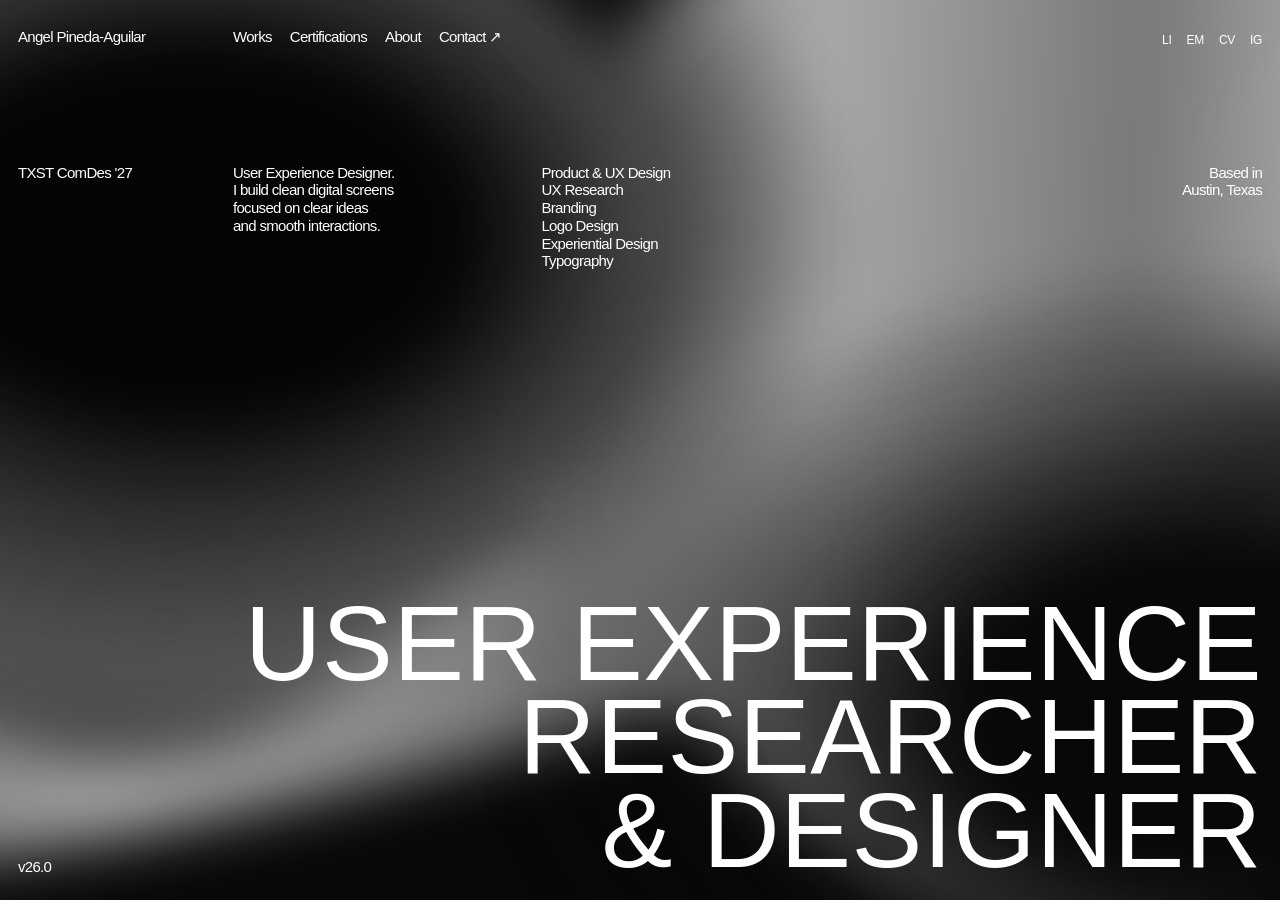
==== commit ed4459b5: "Name Fix Angel Pineda" ====
--- a/index.html
+++ b/index.html
@@ -3,7 +3,7 @@
 <head>
   <meta charset="utf-8">
   <meta name="viewport" content="width=device-width, initial-scale=1">
-  <title>Your Name — Creative Designer & Developer</title>
+  <title>Angel Pineda-Aguilar</title>
   <meta name="description" content="An independent creative designer and developer. Selected work, experiments, and background.">
   <link rel="stylesheet" href="style.css">
 </head>
--- a/style.css
+++ b/style.css
@@ -1345,3 +1345,307 @@
 
 /* Reduce background compositing work during the long return-to-top scroll. */
 .returning-to-top .atmosphere i, .returning-to-top .atmosphere::after { animation-play-state: paused; }
+
+/* Separate the two narrative paragraphs in the project introduction. */
+.case-summary > p:not(.case-mono):not(.case-note) + p:not(.case-note) { margin-top: 20px; }
+
+/* Context narrative stays in primary white; supporting notes remain muted. */
+.case-study-page section[aria-labelledby="text-chapter-title"] .case-text-content > p:not(.case-note) {
+  color: var(--text);
+}
+
+/* Context notes attach to their preceding lists rather than reading as chapters. */
+.case-study-page section[aria-labelledby="text-chapter-title"] .case-text-content > .case-note {
+  margin: 12px 0 0;
+  padding: 0;
+  font-size: 13px;
+  line-height: 1.55;
+  letter-spacing: 0;
+  color: var(--muted);
+  max-width: 62ch;
+}
+.case-study-page section[aria-labelledby="text-chapter-title"] .case-note + .case-data-label {
+  margin-top: clamp(48px, 5vw, 80px);
+}
+
+/* Italic supporting notes in Context & Problem. */
+.case-study-page section[aria-labelledby="text-chapter-title"] .case-text-content > .case-note {
+  font-style: italic;
+}
+
+/* Published research findings read as separate paragraphs, not a checklist. */
+.context-research-findings { font-size: clamp(18px, 1.5vw, 25px); line-height: 1.4; letter-spacing: -.025em; }
+.context-research-findings > p + p { margin-top: 24px; }
+
+/* Survey narrative and design responses, replacing the earlier bullet lists. */
+.case-study-page .case-survey-split p.survey-finding-body,
+.case-study-page .case-survey-split p.survey-design-response {
+  font-size: clamp(18px, 1.5vw, 25px);
+  line-height: 1.4;
+  letter-spacing: -.025em;
+  color: var(--text);
+  max-width: none;
+  margin: 0;
+}
+.case-study-page .case-survey-split p.survey-design-response { margin-top: 24px; }
+.case-study-page .survey-method-note {
+  margin-top: 12px;
+  font-size: 13px;
+  line-height: 1.55;
+  letter-spacing: 0;
+  font-style: italic;
+  max-width: 62ch;
+  color: var(--muted);
+}
+
+/* Research-informed scenario persona: readable narrative and supporting notes. */
+.case-study-page .case-persona .case-block-copy > p:not(.case-note) { color: var(--text); }
+.case-study-page .case-persona .persona-scenario-note {
+  margin: 12px 0 24px; font-size: 13px; line-height: 1.55;
+  letter-spacing: 0; font-style: italic; color: var(--muted);
+}
+.persona-profile { margin-top: 24px; }
+.persona-portrait-note {
+  display: block; margin-top: 10px; font-size: 12px; line-height: 1.5;
+  font-style: italic; text-transform: none; letter-spacing: 0;
+}
+
+/* Connect the persona-needs lead-in to its list with comfortable spacing. */
+section[aria-labelledby="persona-goal-title"] .case-text-content > p + ul {
+  margin-top: 20px;
+}
+
+/* =====================================================================
+   CASE-STUDY SPACING SYSTEM
+   One parent-controlled gap replaces accumulated section margins.
+   Horizontal alignment, media sizes, and homepage styles stay unchanged.
+   ===================================================================== */
+.case-study-page {
+  --case-space-section: clamp(56px, 6vw, 96px);
+  --case-space-subsection: clamp(36px, 4vw, 56px);
+  --case-space-heading: 24px;
+  --case-space-paragraph: 24px;
+  --case-space-media: 40px;
+  --case-space-note: 12px;
+}
+.case-study-page #case-main {
+  display: flex;
+  flex-direction: column;
+  gap: var(--case-space-section);
+}
+.case-study-page #case-main > .case-block,
+.case-study-page #case-main > .case-chapter-marker {
+  margin-top: 0;
+  margin-bottom: 0;
+}
+/* Split layouts should not add another vertical inset to their text or images. */
+.case-study-page #case-main > .case-split > .case-block-copy,
+.case-study-page #case-main > .case-split > .case-landscape-figure,
+.case-study-page #case-main > .case-persona > .persona-visual-column {
+  padding-top: 0;
+}
+.case-study-page #case-main .case-text-only { row-gap: var(--case-space-heading); }
+.case-study-page #case-main .case-text-content > h3.case-data-label,
+.case-study-page #case-main .case-note + h3.case-data-label,
+.case-study-page #case-main .case-persona h3.persona-label {
+  margin-top: var(--case-space-subsection);
+  margin-bottom: var(--case-space-heading);
+}
+.case-study-page #case-main .case-text-content > p.architecture-decision-heading,
+.case-study-page #case-main .case-text-content > p.empathy-body-heading,
+.case-study-page #case-main .case-agent-behavior h3.agent-prompt-heading {
+  margin-top: var(--case-space-subsection);
+  margin-bottom: var(--case-space-heading);
+}
+.case-study-page #case-main .case-text-content > p.architecture-decision-heading:first-child,
+.case-study-page #case-main .case-text-content > p.empathy-body-heading:first-child,
+.case-study-page #case-main .agent-grounding-copy > h3:first-child {
+  margin-top: 0;
+}
+.case-study-page #case-main .case-text-content > p + p:not(.case-note),
+.case-study-page #case-main .case-text-content > p + ul,
+.case-study-page #case-main .context-research-findings > p + p {
+  margin-top: var(--case-space-paragraph);
+}
+.case-study-page #case-main .case-text-content > .case-note,
+.case-study-page #case-main .persona-scenario-note {
+  margin-top: var(--case-space-note);
+}
+.case-study-page #case-main .case-agent-behavior { row-gap: var(--case-space-media); }
+.case-study-page #case-main .case-agent-behavior .agent-grounding-copy { padding-top: 0; }
+.case-study-page #case-main .walkthrough-heading { margin-bottom: var(--case-space-heading); }
+.case-study-page #case-main .walkthrough-description { margin-bottom: var(--case-space-media); }
+.case-study-page #case-main .walkthrough-media { margin-bottom: 0; }
+.case-study-page #case-main .survey-insights-grid { row-gap: var(--case-space-subsection); }
+.case-study-page #case-main .case-survey-split .case-block-copy > h3 {
+  margin-top: var(--case-space-subsection);
+  margin-bottom: var(--case-space-heading);
+}
+.case-study-page #case-main .survey-insight > h3 { margin: 0 0 var(--case-space-heading); }
+.case-study-page #case-main .empathy-pain-point + .empathy-pain-point { margin-top: var(--case-space-subsection); }
+/* The opening marker follows its hero media inside the same showcase block. */
+.case-study-page #case-main .case-showcase .case-block-label { margin-top: var(--case-space-media); }
+.case-study-page .case-footer { margin-top: var(--case-space-section); }
+
+/* Persona narrative continues into its goal without a full chapter-sized gap. */
+.case-study-page #case-main > .case-persona + section[aria-labelledby="persona-goal-title"] {
+  margin-top: calc(32px - var(--case-space-section));
+}
+
+/* Research synthesis uses the same note and list rhythm as earlier findings. */
+.case-study-page .case-empathy .empathy-scenario-note {
+  margin-top: 12px;
+  font-size: 13px;
+  line-height: 1.55;
+  letter-spacing: 0;
+  font-style: italic;
+  color: var(--muted);
+}
+.case-empathy .research-design-questions {
+  margin: 24px 0 0;
+  padding-left: 22px;
+  font-size: 16px;
+  line-height: 1.5;
+  letter-spacing: -.025em;
+}
+.case-empathy .research-design-questions > li + li { margin-top: 16px; }
+
+.case-empathy .empathy-summary-list { margin-top: 24px; }
+
+/* Flow reflection follows the decision list as part of the main narrative. */
+.case-text-content > p.flow-assumption-note { margin-top: 24px; color: var(--text); }
+
+/* Supporting note connects early sketch exploration to the grayscale prototype. */
+.case-study-page .exploration-stage-note {
+  margin-top: 12px;
+  font-size: 13px;
+  line-height: 1.55;
+  letter-spacing: 0;
+  font-style: italic;
+  color: var(--muted);
+}
+
+/* Agent iteration narrative: primary text and consistent space around its list. */
+.case-study-page .case-agent-behavior .case-block-copy > p:not(.case-note) { color: var(--text); }
+.case-study-page .case-agent-behavior .case-block-copy > p + ul,
+.case-study-page .case-agent-behavior .case-block-copy > ul + p { margin-top: 24px; }
+
+/* The implementation role statement stays at primary body-text contrast. */
+.case-study-page .case-text-content > p.implementation-role { color: var(--text); }
+
+/* Compass horizontal layout: one narrative edge and one outer media gutter. */
+.case-study-page {
+  --case-reading-offset: clamp(40px, 14vw, 240px);
+  --case-reading-width: 760px;
+  --case-column-gap: clamp(32px, 4vw, 72px);
+}
+.case-study-page .case-text-only {
+  padding-left: calc(var(--edge) + var(--case-reading-offset));
+  padding-right: var(--edge);
+  grid-template-columns: minmax(0, 1fr);
+}
+.case-study-page .case-text-content {
+  width: 100%;
+  max-width: var(--case-reading-width);
+  min-width: 0;
+  padding-right: 0;
+}
+.case-study-page .case-summary-grid,
+.case-study-page .case-split {
+  padding-left: calc(var(--edge) + var(--case-reading-offset));
+  padding-right: var(--edge);
+  grid-template-columns: repeat(2, minmax(0, 1fr));
+  column-gap: var(--case-column-gap);
+}
+.case-study-page .case-summary,
+.case-study-page .case-block-copy {
+  min-width: 0;
+  padding-left: 0;
+  padding-right: 0;
+}
+.case-study-page .survey-insights-grid {
+  grid-template-columns: repeat(2, minmax(0, 1fr));
+  column-gap: var(--case-column-gap);
+}
+.case-study-page .survey-insight:first-child { padding-left: 0; }
+/* Stacked technical screenshots stay wide; their copy follows the narrative. */
+.case-study-page .case-agent-behavior {
+  padding-left: var(--edge);
+  padding-right: var(--edge);
+  grid-template-columns: minmax(0, 1fr);
+}
+.case-study-page .case-agent-behavior .case-block-copy {
+  margin-left: var(--case-reading-offset);
+  width: calc(100% - var(--case-reading-offset));
+  max-width: var(--case-reading-width);
+  padding-left: 0;
+  padding-right: 0;
+}
+@media (max-width: 900px) {
+  .case-study-page { --case-reading-offset: 0px; }
+  .case-study-page .case-summary-grid,
+  .case-study-page .case-split,
+  .case-study-page .survey-insights-grid {
+    grid-template-columns: minmax(0, 1fr);
+  }
+  .case-study-page .case-summary-grid,
+  .case-study-page .case-split { row-gap: 40px; }
+}
+
+/* Integrate standalone media with the narrative instead of filling the window. */
+.case-study-page .case-showcase > .case-figure,
+.case-study-page .task-flow-image-figure,
+.case-study-page .sketch-slideshow,
+.case-study-page .lowfi-viewer,
+.case-study-page .implementation-image,
+.case-study-page .testing-comparison,
+.case-study-page .walkthrough-media {
+  width: min(var(--case-reading-width), calc(100% - 2 * var(--edge) - var(--case-reading-offset)));
+  max-width: var(--case-reading-width);
+  margin-left: calc(var(--edge) + var(--case-reading-offset));
+  margin-right: var(--edge);
+  min-width: 0;
+}
+/* Technical figures sit inside a container that already supplies the gutter. */
+.case-study-page .case-agent-behavior > .case-figure {
+  width: min(var(--case-reading-width), calc(100% - var(--case-reading-offset)));
+  max-width: var(--case-reading-width);
+  margin-left: var(--case-reading-offset);
+  margin-right: 0;
+}
+
+/* Same-page image preview with native modal focus and keyboard handling. */
+.case-image-trigger { cursor: zoom-in; }
+button.case-image-trigger { display: block; width: 100%; padding: 0; border: 0; background: transparent; color: inherit; }
+.case-image-trigger:focus-visible { outline: 2px solid var(--text); outline-offset: 4px; }
+.case-image-preview {
+  position: fixed;
+  inset: 0;
+  width: min(1400px, 94vw);
+  max-width: 94vw;
+  height: fit-content;
+  max-height: 90svh;
+  margin: auto;
+  padding: 56px 20px 20px;
+  border: 1px solid #555;
+  border-radius: 10px;
+  background: #151515;
+  color: white;
+  overflow: auto;
+}
+.case-image-preview::backdrop { background: rgb(0 0 0 / .85); }
+.case-image-preview img { display: block; width: 100%; height: auto; }
+.case-image-preview-close {
+  position: sticky;
+  top: 0;
+  display: block;
+  margin: -42px 0 18px auto;
+  padding: 8px 14px;
+  border: 1px solid #777;
+  border-radius: 24px;
+  background: #151515;
+  color: white;
+  font: inherit;
+  cursor: pointer;
+}
+body:has(.case-image-preview[open]) { overflow: hidden; }
